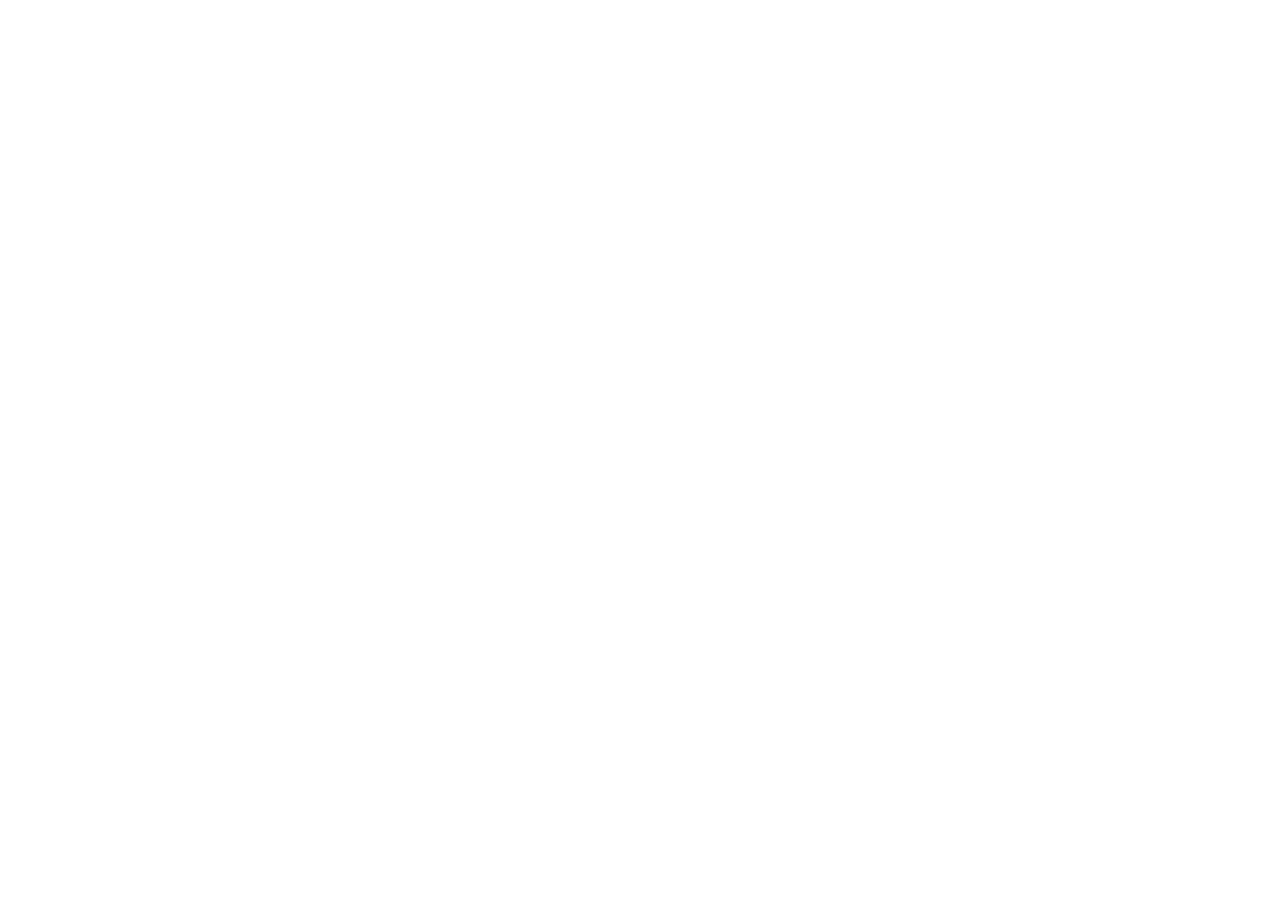
==== blog.html @ 8b149bd7 "Index.html structure; colors and font styles in variables in global.scss" ====
<html lang="en">
<head>
    <meta charset="UTF-8">
    <meta name="viewport" content="width=device-width, initial-scale=1.0">
    <meta http-equiv="X-UA-Compatible" content="ie=edge">
    <title>Document</title>
    <link rel="stylesheet" href="./styles/style.css">
</head>
<body>
    
</body>
</html>
---- styles/style.css ----
article, aside, details, figcaption, figure, footer, header, hgroup, nav, section, summary {
  display: block; }

audio, canvas, video {
  display: inline-block; }

audio:not([controls]) {
  display: none;
  height: 0; }

[hidden] {
  display: none; }

html {
  font-family: sans-serif;
  -webkit-text-size-adjust: 100%;
  -ms-text-size-adjust: 100%; }

a:focus {
  outline: thin dotted; }

a:active, a:hover {
  outline: 0; }

h1 {
  font-size: 2em; }

abbr[title] {
  border-bottom: 1px dotted; }

b, strong {
  font-weight: 700; }

dfn {
  font-style: italic; }

mark {
  background: #ff0;
  color: #000; }

code, kbd, pre, samp {
  font-family: monospace, serif;
  font-size: 1em; }

pre {
  white-space: pre-wrap;
  word-wrap: break-word; }

q {
  quotes: \201C \201D \2018 \2019; }

small {
  font-size: 80%; }

sub, sup {
  font-size: 75%;
  line-height: 0;
  position: relative;
  vertical-align: baseline; }

sup {
  top: -.5em; }

sub {
  bottom: -.25em; }

img {
  border: 0; }

svg:not(:root) {
  overflow: hidden; }

fieldset {
  border: 1px solid silver;
  margin: 0 2px;
  padding: .35em .625em .75em; }

button, input, select, textarea {
  font-family: inherit;
  font-size: 100%;
  margin: 0; }

button, input {
  line-height: normal; }

button, html input[type=button], input[type=reset], input[type=submit] {
  -webkit-appearance: button;
  cursor: pointer; }

button[disabled], input[disabled] {
  cursor: default; }

input[type=checkbox], input[type=radio] {
  -webkit-box-sizing: border-box;
  box-sizing: border-box;
  padding: 0; }

input[type=search] {
  -webkit-appearance: textfield;
  -moz-box-sizing: content-box;
  -webkit-box-sizing: content-box;
  box-sizing: content-box; }

input[type=search]::-webkit-search-cancel-button, input[type=search]::-webkit-search-decoration {
  -webkit-appearance: none; }

textarea {
  overflow: auto;
  vertical-align: top; }

table {
  border-collapse: collapse;
  border-spacing: 0; }

body, figure {
  margin: 0; }

legend, button::-moz-focus-inner, input::-moz-focus-inner {
  border: 0;
  padding: 0; }

.clearfix:after {
  visibility: hidden;
  display: block;
  font-size: 0;
  content: '';
  clear: both;
  height: 0; }

* {
  -moz-box-sizing: border-box;
  -webkit-box-sizing: border-box;
  box-sizing: border-box; }
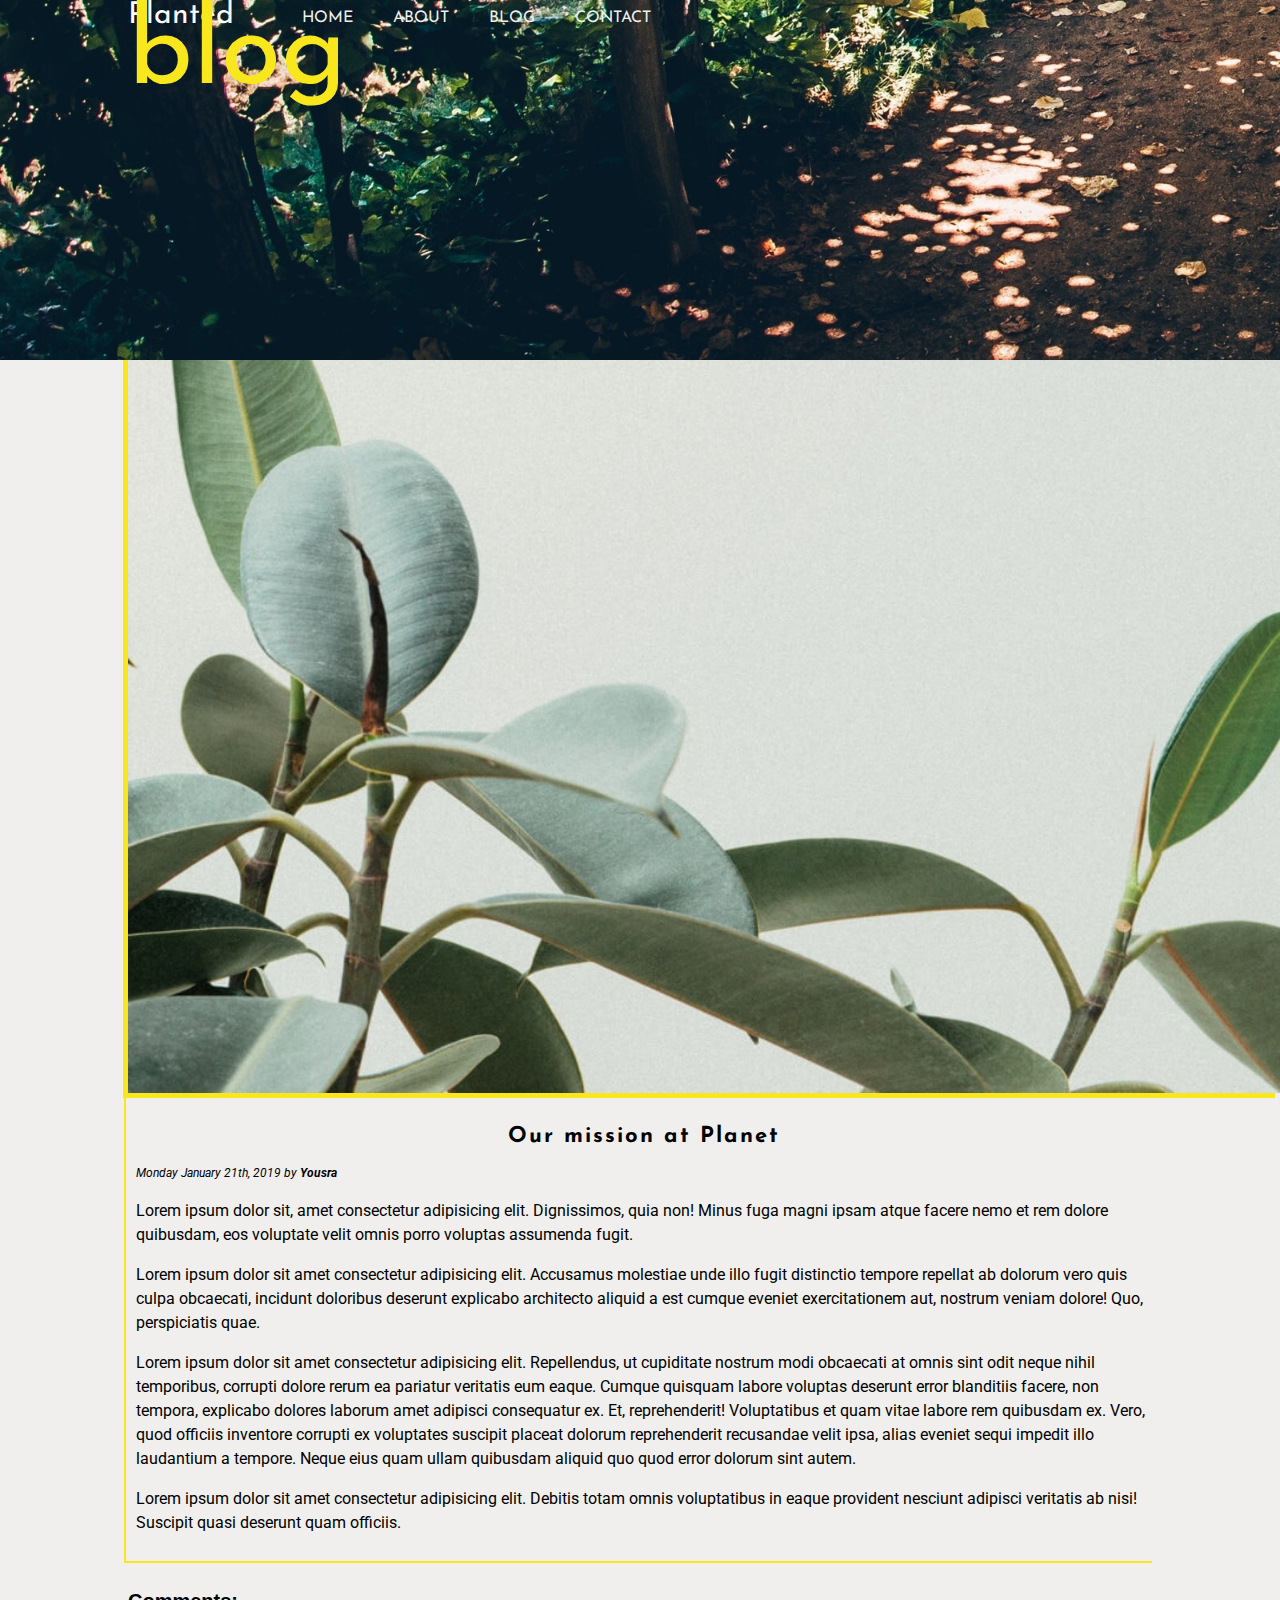
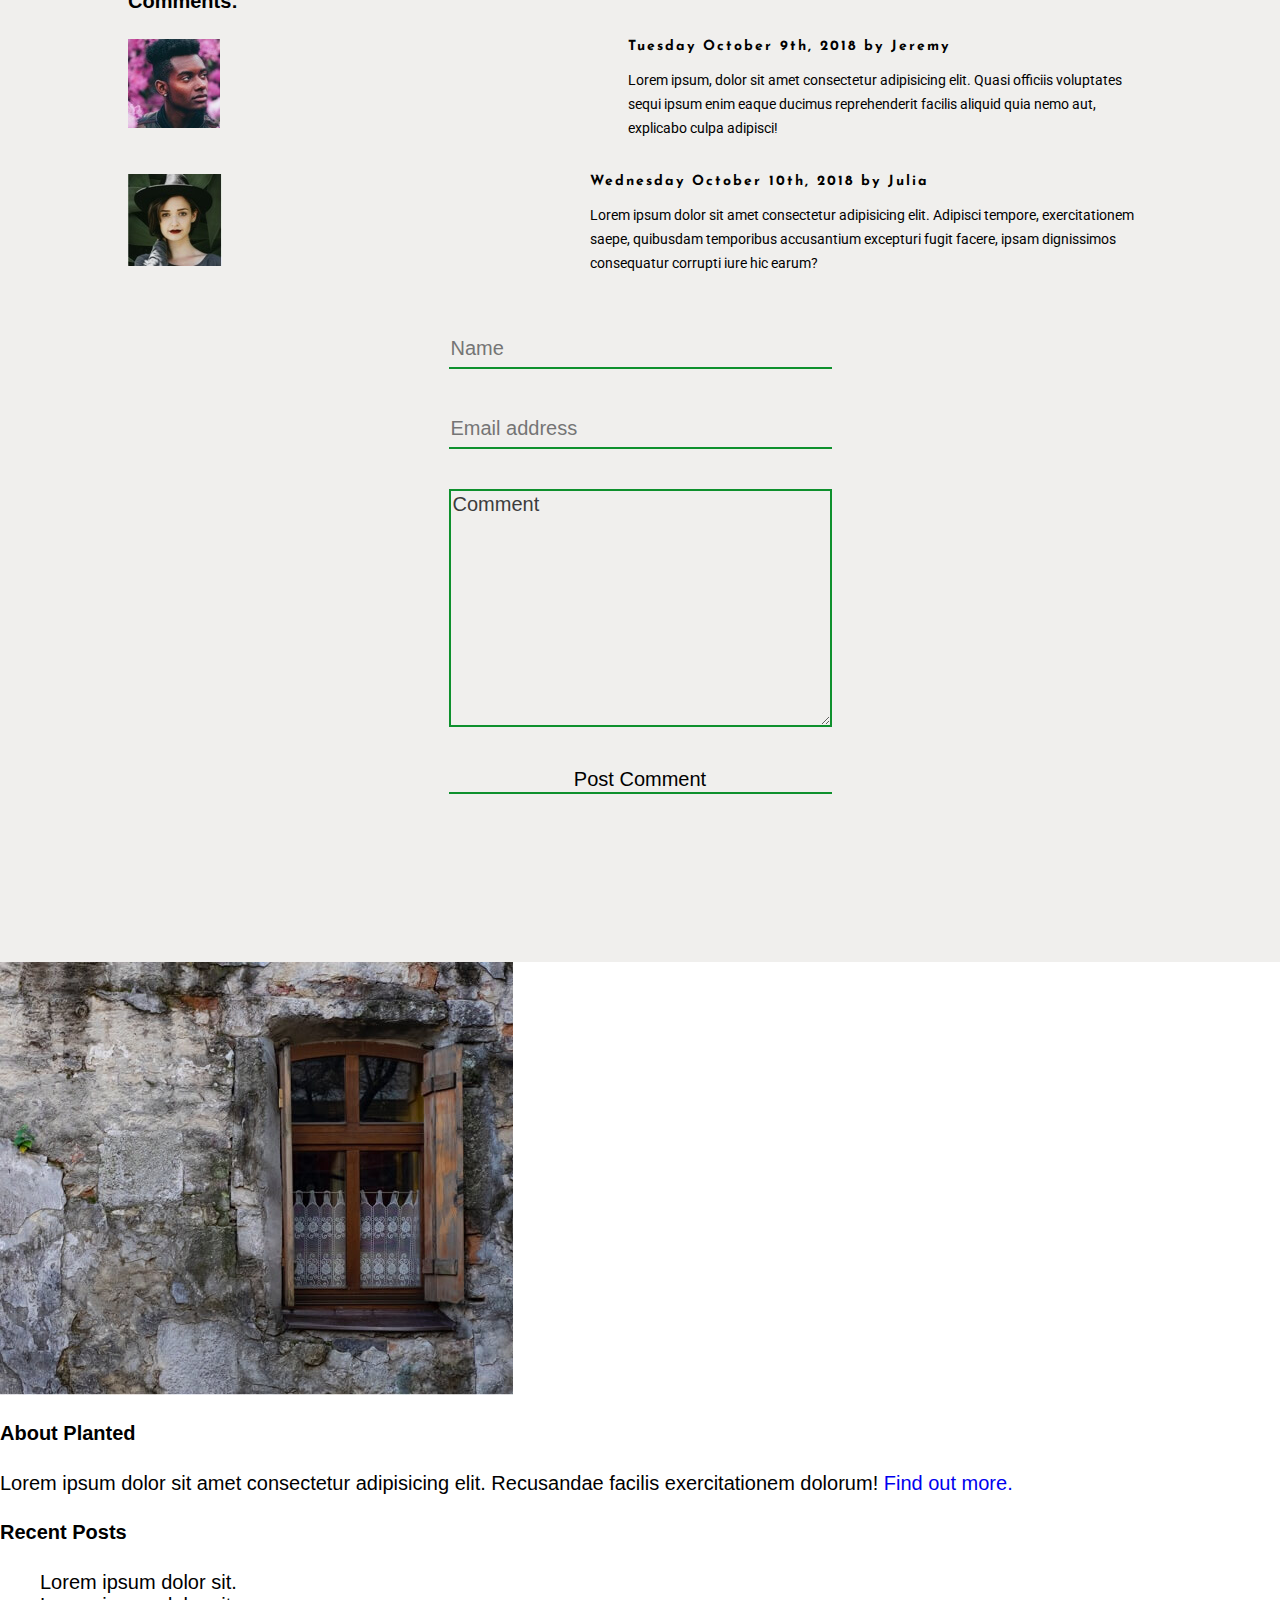
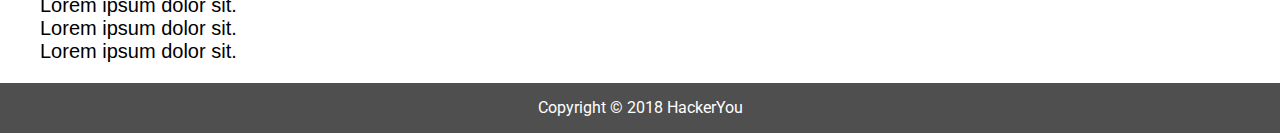
==== commit d06d6113: "Blog and contact html. Blog mobile layout - form and about unfinished" ====
--- a/blog.html
+++ b/blog.html
@@ -1,12 +1,133 @@
 <html lang="en">
 <head>
     <meta charset="UTF-8">
-    <meta name="viewport" content="width=device-width, initial-scale=1.0">
-    <meta http-equiv="X-UA-Compatible" content="ie=edge">
-    <title>Document</title>
-    <link rel="stylesheet" href="./styles/style.css">
+    <meta name="viewport"content="width=device-width, initial-scale=1.0">
+    <meta http-equiv="X-UA-Compatible"content="ie=edge">
+    <title>Planted</title>
+    <link rel="stylesheet" href="https://use.fontawesome.com/releases/v5.7.0/css/all.css" integrity="sha384-lZN37f5QGtY3VHgisS14W3ExzMWZxybE1SJSEsQp9S+oqd12jhcu+A56Ebc1zFSJ"
+    crossorigin="anonymous">
+    <link href="https://fonts.googleapis.com/css?family=Josefin+Sans:300,400,700|Roboto:400,700" rel="stylesheet"> 
+    <link rel="stylesheet" href="styles/style.css">
 </head>
 <body>
+    <header class="headerBlog">
+        <nav class="wrapper">
+            <h1 class="desktopOnly navLogo">Planted</h1>
+            
+            <ul>
+                <li>
+                    <a href="index.html">Home</a>
+                </li>
+                <li>
+                    <a href="index.html#about">About</a>
+                </li>
+                <li>
+                    <a href="blog.html">Blog</a>
+                </li>
+                <li>
+                    <a href="contact.html">Contact</a>
+                </li>
+            </ul>
+            
+            <div class="containerMenu mobileOnly">
+                <i class="fas fa-chevron-circle-down dropDown"></i>
+            </div>
+            
+        </nav>
+        <h1 class="wrapper mainTitle"><span>blog</span></h1>
+
+        <!-- Sugestion: this img only appears on desktop -->
     
+    </header>
+
+    <main class="mainBlog">
+
+       
+            <div class="photoContainer">  
+                <img src="images/blogPost.jpg"alt="Orchid bud.">
+            </div>
+            <!-- BLOG POST INSIDE WRAPPER -->
+        <div class="wrapper">
+            <div class="blogPost">
+               <h3>Our mission at Planet</h3>
+               <p class="dateSign">Monday January 21th, 2019 by <span>Yousra</span></p>
+
+               <p>Lorem ipsum dolor sit, amet consectetur adipisicing elit. Dignissimos, quia non! Minus fuga magni ipsam atque facere nemo et rem dolore quibusdam, eos voluptate velit omnis porro voluptas assumenda fugit.</p>
+               
+               <p>Lorem ipsum dolor sit amet consectetur adipisicing elit. Accusamus molestiae unde illo fugit distinctio tempore repellat ab dolorum vero quis culpa obcaecati, incidunt doloribus deserunt explicabo architecto aliquid a est cumque eveniet exercitationem aut, nostrum veniam dolore! Quo, perspiciatis quae.</p>
+               
+               <p>Lorem ipsum dolor sit amet consectetur adipisicing elit. Repellendus, ut cupiditate nostrum modi obcaecati at omnis sint odit neque nihil temporibus, corrupti dolore rerum ea pariatur veritatis eum eaque. Cumque quisquam labore voluptas deserunt error blanditiis facere, non tempora, explicabo dolores laborum amet adipisci consequatur ex. Et, reprehenderit! Voluptatibus et quam vitae labore rem quibusdam ex. Vero, quod officiis inventore corrupti ex voluptates suscipit placeat dolorum reprehenderit recusandae velit ipsa, alias eveniet sequi impedit illo laudantium a tempore. Neque eius quam ullam quibusdam aliquid quo quod error dolorum sint autem.</p>
+               
+               <p>Lorem ipsum dolor sit amet consectetur adipisicing elit. Debitis totam omnis voluptatibus in eaque provident nesciunt adipisci veritatis ab nisi! Suscipit quasi deserunt quam officiis.</p>
+            </div>
+            
+            <!-- COMMENT SECTION STARTS HERE -->
+            <div class="commentsSection">
+                    <div>
+                        <h4>Comments:</h4>
+                    </div>
+                <div class="publicComment">
+            
+                    <div class="profileContainer">
+                        <img src="/images/blogReader1.jpg" alt="Profile photo of the reader Jeremy, who left a comment on the blog post.">                        
+                    </div>
+                    <div class="singleComment">
+                        <h4>Tuesday October 9th, 2018 by Jeremy</h4>
+            
+                        <p>Lorem ipsum, dolor sit amet consectetur adipisicing elit. Quasi officiis voluptates sequi ipsum enim eaque ducimus reprehenderit facilis aliquid quia nemo aut, explicabo culpa adipisci!</p>
+                    </div>
+                </div>
+                
+                <div class="publicComment">
+                    <div class="profileContainer">
+                        <img src="/images/blogReader2.jpg" alt="Profile photo of the reader Julia, who left a comment on the blog post.">
+                    </div>
+                    <div class="singleComment">
+                        <h4>Wednesday October 10th, 2018 by Julia</h4>
+                
+                        <p>Lorem ipsum dolor sit amet consectetur adipisicing elit. Adipisci tempore, exercitationem saepe, quibusdam temporibus accusantium excepturi fugit facere, ipsam dignissimos consequatur corrupti iure hic earum?</p>
+                    </div>
+                </div>
+            </div>
+
+            <!-- FORM TO POST A NEW COMMENT STARTS HERE -->
+                    
+            <form action="comment" class="commentForm">
+                <input type="text" name="name" id="name" placeholder="Name">
+                <input type="email" name="email" id="email" placeholder="Email address">
+                
+                <textarea name="comment" id="comment" cols="30" rows="10">Comment</textarea>
+    
+                <input type="submit" value="Post Comment">
+                
+            </form>
+        </div>
+
+        
+    </main>
+
+    <aside>
+        <img src="/images/blogAbout.jpg" alt="Vintage window in an old wall.">
+
+        <div>
+            <div>
+                <h4>About Planted</h4>
+                <p>Lorem ipsum dolor sit amet consectetur adipisicing elit. Recusandae facilis exercitationem dolorum! <a href="index.html#about">Find out more.</a></p>
+            </div>
+            <div>
+                <h4>Recent Posts</h4>
+                <ul>
+                    <li>Lorem ipsum dolor sit.</li>
+                    <li>Lorem ipsum dolor sit.</li>
+                    <li>Lorem ipsum dolor sit.</li>
+                    <li>Lorem ipsum dolor sit.</li>
+                </ul>
+            </div>
+        </div>
+    </aside>
+
+    <footer>
+        <p>Copyright &copy; 2018 HackerYou</p>
+    </footer>
 </body>
 </html>--- a/styles/style.css
+++ b/styles/style.css
@@ -1,123 +1,155 @@
 article, aside, details, figcaption, figure, footer, header, hgroup, nav, section, summary {
-  display: block; }
+  display: block;
+}
 
 audio, canvas, video {
-  display: inline-block; }
+  display: inline-block;
+}
 
 audio:not([controls]) {
   display: none;
-  height: 0; }
+  height: 0;
+}
 
 [hidden] {
-  display: none; }
+  display: none;
+}
 
 html {
   font-family: sans-serif;
   -webkit-text-size-adjust: 100%;
-  -ms-text-size-adjust: 100%; }
+  -ms-text-size-adjust: 100%;
+}
 
 a:focus {
-  outline: thin dotted; }
+  outline: thin dotted;
+}
 
 a:active, a:hover {
-  outline: 0; }
+  outline: 0;
+}
 
 h1 {
-  font-size: 2em; }
+  font-size: 2em;
+}
 
 abbr[title] {
-  border-bottom: 1px dotted; }
+  border-bottom: 1px dotted;
+}
 
 b, strong {
-  font-weight: 700; }
+  font-weight: 700;
+}
 
 dfn {
-  font-style: italic; }
+  font-style: italic;
+}
 
 mark {
   background: #ff0;
-  color: #000; }
+  color: #000;
+}
 
 code, kbd, pre, samp {
   font-family: monospace, serif;
-  font-size: 1em; }
+  font-size: 1em;
+}
 
 pre {
   white-space: pre-wrap;
-  word-wrap: break-word; }
+  word-wrap: break-word;
+}
 
 q {
-  quotes: \201C \201D \2018 \2019; }
+  quotes: \201C \201D \2018 \2019;
+}
 
 small {
-  font-size: 80%; }
+  font-size: 80%;
+}
 
 sub, sup {
   font-size: 75%;
   line-height: 0;
   position: relative;
-  vertical-align: baseline; }
+  vertical-align: baseline;
+}
 
 sup {
-  top: -.5em; }
+  top: -.5em;
+}
 
 sub {
-  bottom: -.25em; }
+  bottom: -.25em;
+}
 
 img {
-  border: 0; }
+  border: 0;
+}
 
 svg:not(:root) {
-  overflow: hidden; }
+  overflow: hidden;
+}
 
 fieldset {
   border: 1px solid silver;
   margin: 0 2px;
-  padding: .35em .625em .75em; }
+  padding: .35em .625em .75em;
+}
 
 button, input, select, textarea {
   font-family: inherit;
   font-size: 100%;
-  margin: 0; }
+  margin: 0;
+}
 
 button, input {
-  line-height: normal; }
+  line-height: normal;
+}
 
 button, html input[type=button], input[type=reset], input[type=submit] {
   -webkit-appearance: button;
-  cursor: pointer; }
+  cursor: pointer;
+}
 
 button[disabled], input[disabled] {
-  cursor: default; }
+  cursor: default;
+}
 
 input[type=checkbox], input[type=radio] {
   -webkit-box-sizing: border-box;
-  box-sizing: border-box;
-  padding: 0; }
+          box-sizing: border-box;
+  padding: 0;
+}
 
 input[type=search] {
   -webkit-appearance: textfield;
-  -moz-box-sizing: content-box;
   -webkit-box-sizing: content-box;
-  box-sizing: content-box; }
+  box-sizing: content-box;
+}
 
 input[type=search]::-webkit-search-cancel-button, input[type=search]::-webkit-search-decoration {
-  -webkit-appearance: none; }
+  -webkit-appearance: none;
+}
 
 textarea {
   overflow: auto;
-  vertical-align: top; }
+  vertical-align: top;
+}
 
 table {
   border-collapse: collapse;
-  border-spacing: 0; }
+  border-spacing: 0;
+}
 
 body, figure {
-  margin: 0; }
+  margin: 0;
+}
 
 legend, button::-moz-focus-inner, input::-moz-focus-inner {
   border: 0;
-  padding: 0; }
+  padding: 0;
+}
 
 .clearfix:after {
   visibility: hidden;
@@ -125,9 +157,803 @@
   font-size: 0;
   content: '';
   clear: both;
-  height: 0; }
+  height: 0;
+}
 
 * {
-  -moz-box-sizing: border-box;
   -webkit-box-sizing: border-box;
-  box-sizing: border-box; }
+  box-sizing: border-box;
+}
+
+html {
+  font-size: 125%;
+}
+
+.desktopOnly {
+  display: none;
+}
+
+.wrapper {
+  width: 80%;
+  max-width: 1048px;
+  margin: 0 auto;
+}
+
+a {
+  text-decoration: none;
+}
+
+li {
+  text-decoration: none;
+  list-style-type: none;
+}
+
+header {
+  background-image: url("./../images/homeHeader.jpg");
+  background-position: center center;
+  background-size: cover;
+  display: -webkit-box;
+  display: -ms-flexbox;
+  display: flex;
+  -webkit-box-orient: vertical;
+  -webkit-box-direction: normal;
+      -ms-flex-direction: column;
+          flex-direction: column;
+  -ms-flex-wrap: nowrap;
+      flex-wrap: nowrap;
+  height: 80vh;
+  -webkit-box-flex: 1;
+      -ms-flex: 1 1 auto;
+          flex: 1 1 auto;
+}
+
+header .wrapper {
+  margin: 10% auto;
+}
+
+nav {
+  display: -webkit-box;
+  display: -ms-flexbox;
+  display: flex;
+  -webkit-box-pack: end;
+      -ms-flex-pack: end;
+          justify-content: end;
+  -ms-flex-item-align: start;
+      align-self: flex-start;
+  position: relative;
+  margin: 5%;
+}
+
+nav ul {
+  display: none;
+  -webkit-box-orient: vertical;
+  -webkit-box-direction: normal;
+      -ms-flex-flow: column wrap;
+          flex-flow: column wrap;
+  position: absolute;
+  top: 25;
+  right: 20;
+  z-index: 5;
+}
+
+nav a {
+  font-size: 0.8rem;
+  font-family: 'Josefin Sans', Arial, Helvetica, sans-serif;
+  font-weight: normal;
+  text-transform: uppercase;
+  color: #f0efed;
+  padding: 20px;
+}
+
+nav .dropdown {
+  color: #f8e71c;
+  font-size: 2rem;
+  -webkit-box-pack: end;
+      -ms-flex-pack: end;
+          justify-content: end;
+  -ms-flex-item-align: end;
+      align-self: flex-end;
+  position: absolute;
+  top: 20;
+  right: 20;
+}
+
+nav {
+  padding: 30px 15px;
+}
+
+nav:hover ul,
+nav:focus-within ul {
+  display: -webkit-box;
+  display: -ms-flexbox;
+  display: flex;
+}
+
+nav:hover ul li,
+nav:focus-within ul li {
+  background-color: #4f4f4f;
+  border: 1px solid #f8e71c;
+  line-height: 3rem;
+}
+
+h1 {
+  font-size: 3.2rem;
+  font-family: 'Josefin Sans', Arial, Helvetica, sans-serif;
+  font-weight: normal;
+  color: white;
+  text-align: left;
+  -ms-flex-item-align: center;
+      -ms-grid-row-align: center;
+      align-self: center;
+  position: absolute;
+  top: 25vh;
+  left: 3vh;
+}
+
+h1 span {
+  color: #f8e71c;
+}
+
+@media (min-width: 768px) {
+  header {
+    height: 40vh;
+  }
+  header .wrapper {
+    margin: 5% auto;
+  }
+  header h1 {
+    font-size: 6rem;
+    font-family: 'Josefin Sans', Arial, Helvetica, sans-serif;
+    font-weight: normal;
+    top: 0;
+    margin: 10% 5%;
+  }
+  header div.desktopOnly {
+    display: -webkit-box;
+    display: -ms-flexbox;
+    display: flex;
+    width: 100%;
+    -webkit-box-pack: end;
+        -ms-flex-pack: end;
+            justify-content: flex-end;
+    margin-top: 5%;
+  }
+  header div.desktopOnly img {
+    width: 40%;
+  }
+}
+
+@media (min-width: 992px) {
+  .mobileOnly {
+    display: none;
+  }
+  header {
+    height: 50vh;
+    position: relative;
+  }
+  header .wrapper {
+    margin: 3% auto;
+    -webkit-box-align: center;
+        -ms-flex-align: center;
+            align-items: center;
+  }
+  header nav:hover ul,
+  header nav:focus-within ul {
+    display: -webkit-box;
+    display: -ms-flexbox;
+    display: flex;
+    margin: 0;
+    padding: 0;
+  }
+  header nav:hover ul li,
+  header nav:focus-within ul li {
+    background-color: initial;
+    border: none;
+    line-height: 3rem;
+  }
+  header h1.desktopOnly,
+  header ul {
+    display: -webkit-box;
+    display: -ms-flexbox;
+    display: flex;
+    -webkit-box-orient: horizontal;
+    -webkit-box-direction: normal;
+        -ms-flex-direction: row;
+            flex-direction: row;
+    padding: 0;
+    margin: 0;
+  }
+  header h1.navLogo {
+    width: 15%;
+    font-size: 1.5rem;
+    font-family: 'Josefin Sans', Arial, Helvetica, sans-serif;
+    font-weight: normal;
+  }
+  header nav {
+    padding: 0;
+    position: unset;
+    -webkit-box-pack: start;
+        -ms-flex-pack: start;
+            justify-content: flex-start;
+  }
+  header nav h1,
+  header nav ul {
+    position: unset;
+  }
+  header h1.mainTitle {
+    font-size: 5.5rem;
+    font-family: 'Josefin Sans', Arial, Helvetica, sans-serif;
+    font-weight: normal;
+    left: unset;
+    z-index: 5;
+    margin: 20% 5% 10% 25%;
+  }
+  header div.desktopOnly {
+    position: absolute;
+    margin-top: 0;
+    top: 9em;
+  }
+}
+
+main {
+  padding-bottom: 10%;
+  background-color: #f0efed;
+}
+
+main .wrapper {
+  display: -webkit-box;
+  display: -ms-flexbox;
+  display: flex;
+  -webkit-box-orient: vertical;
+  -webkit-box-direction: normal;
+      -ms-flex-direction: column;
+          flex-direction: column;
+  -ms-flex-wrap: nowrap;
+      flex-wrap: nowrap;
+  -webkit-box-align: center;
+      -ms-flex-align: center;
+          align-items: center;
+  padding-top: 10%;
+}
+
+main h3 {
+  font-size: 1.8rem;
+  letter-spacing: 1.3px;
+  font-family: 'Josefin Sans', Arial, Helvetica, sans-serif;
+  font-weight: bold;
+  margin-bottom: 15px;
+  text-align: center;
+}
+
+main p {
+  font-size: 0.8rem;
+  line-height: 1.6rem;
+  font-family: 'Roboto', Arial, Helvetica, sans-serif;
+  font-weight: normal;
+  text-align: center;
+}
+
+button {
+  background: #0e902d;
+  border: none;
+  margin: 20px;
+}
+
+button a {
+  color: white;
+  font-size: 0.8rem;
+  font-weight: bold;
+}
+
+.btnFindOut {
+  height: 50px;
+  width: 200px;
+}
+
+.btnRead {
+  height: 50px;
+  width: 120px;
+}
+
+section .photoContainer img {
+  width: 100%;
+  -webkit-box-shadow: 5px 5px #f8e71c;
+          box-shadow: 5px 5px #f8e71c;
+}
+
+section .secondPost img {
+  -webkit-box-shadow: -5px 5px #f8e71c;
+          box-shadow: -5px 5px #f8e71c;
+}
+
+section .wrapper {
+  display: -webkit-box;
+  display: -ms-flexbox;
+  display: flex;
+  -webkit-box-orient: vertical;
+  -webkit-box-direction: normal;
+      -ms-flex-direction: column;
+          flex-direction: column;
+  -ms-flex-wrap: nowrap;
+      flex-wrap: nowrap;
+  -webkit-box-align: center;
+      -ms-flex-align: center;
+          align-items: center;
+  margin: 0 auto;
+}
+
+section .wrapper ul {
+  display: -webkit-box;
+  display: -ms-flexbox;
+  display: flex;
+  -webkit-box-orient: vertical;
+  -webkit-box-direction: normal;
+      -ms-flex-direction: column;
+          flex-direction: column;
+  -ms-flex-wrap: nowrap;
+      flex-wrap: nowrap;
+  -webkit-box-align: center;
+      -ms-flex-align: center;
+          align-items: center;
+  -webkit-box-pack: center;
+      -ms-flex-pack: center;
+          justify-content: center;
+  padding: 0;
+}
+
+section h3 {
+  font-size: 1.1rem;
+  letter-spacing: 0.1rem;
+  font-family: 'Josefin Sans', Arial, Helvetica, sans-serif;
+  font-weight: bold;
+  text-align: center;
+  margin-bottom: 0;
+}
+
+section p {
+  font-size: 0.8rem;
+  line-height: 1.6rem;
+  font-family: 'Roboto', Arial, Helvetica, sans-serif;
+  font-weight: normal;
+  text-align: center;
+}
+
+.sectionInfo {
+  background-color: #f0efed;
+}
+
+.sectionInfo li {
+  display: -webkit-box;
+  display: -ms-flexbox;
+  display: flex;
+  -ms-flex-wrap: nowrap;
+      flex-wrap: nowrap;
+  -webkit-box-align: start;
+      -ms-flex-align: start;
+          align-items: flex-start;
+  -webkit-box-pack: left;
+      -ms-flex-pack: left;
+          justify-content: left;
+  margin: 10px auto;
+}
+
+.sectionInfo .fontIcon {
+  display: -webkit-box;
+  display: -ms-flexbox;
+  display: flex;
+  -webkit-box-pack: center;
+      -ms-flex-pack: center;
+          justify-content: center;
+  margin: 0 10px;
+  background-color: #f8e71c;
+  border-radius: 50%;
+  width: 1em;
+  height: 0;
+  padding: 1em;
+  -webkit-box-align: center;
+      -ms-flex-align: center;
+          align-items: center;
+}
+
+.sectionInfo h3 {
+  margin: 14px 0;
+  text-align: left;
+}
+
+.sectionInfo p {
+  font-size: 0.8rem;
+  line-height: 1.6rem;
+  font-family: 'Roboto', Arial, Helvetica, sans-serif;
+  font-weight: normal;
+  text-align: left;
+}
+
+.bannerSection {
+  width: 100%;
+}
+
+.sectionFounder {
+  margin: 30px auto;
+  padding: 3% 0;
+}
+
+.sectionFounder h3 {
+  font-size: 1.3rem;
+  letter-spacing: 0.1rem;
+  font-family: 'Josefin Sans', Arial, Helvetica, sans-serif;
+  font-weight: bold;
+}
+
+.sectionFounder .contentFounder {
+  display: -webkit-box;
+  display: -ms-flexbox;
+  display: flex;
+  -webkit-box-orient: vertical;
+  -webkit-box-direction: normal;
+      -ms-flex-direction: column;
+          flex-direction: column;
+  -webkit-box-pack: center;
+      -ms-flex-pack: center;
+          justify-content: center;
+  -webkit-box-align: center;
+      -ms-flex-align: center;
+          align-items: center;
+  margin: 10px auto;
+}
+
+.sectionFounder .contentFounder p {
+  text-align: center;
+}
+
+.gallerySection {
+  display: -webkit-box;
+  display: -ms-flexbox;
+  display: flex;
+  margin: 10% auto;
+}
+
+.gallery {
+  margin: 0 2%;
+}
+
+.galleryPhoto1,
+.galleryPhoto2,
+.galleryPhoto3 {
+  width: 100%;
+}
+
+@media (min-width: 768px) {
+  section .wrapper {
+    -webkit-box-align: start;
+        -ms-flex-align: start;
+            align-items: flex-start;
+  }
+  section .firstPost,
+  section .secondPost {
+    display: -webkit-box;
+    display: -ms-flexbox;
+    display: flex;
+    position: absolute;
+  }
+  section .firstPost {
+    top: -40;
+  }
+  section .firstText {
+    margin: 5%;
+    margin-top: 10%;
+  }
+  section .secondPost {
+    -webkit-box-orient: horizontal;
+    -webkit-box-direction: reverse;
+        -ms-flex-direction: row-reverse;
+            flex-direction: row-reverse;
+    -webkit-box-align: end;
+        -ms-flex-align: end;
+            align-items: flex-end;
+    bottom: -35;
+  }
+  section .secondPost .wrapper {
+    -webkit-box-align: end;
+        -ms-flex-align: end;
+            align-items: flex-end;
+  }
+  section .secondPost p {
+    text-align: right;
+  }
+  section .secondText {
+    margin: 5%;
+    margin-bottom: 10%;
+  }
+  section h3 {
+    margin: 0;
+    text-align: left;
+  }
+  section p {
+    text-align: left;
+  }
+  section .btnRead {
+    margin: 0;
+  }
+  section.sectionEvents {
+    position: relative;
+    height: 65vh;
+  }
+  .sectionInfo {
+    padding-top: 5%;
+  }
+  section .sectionFounder {
+    -webkit-box-orient: horizontal;
+    -webkit-box-direction: normal;
+        -ms-flex-direction: row;
+            flex-direction: row;
+    -ms-flex-wrap: wrap;
+        flex-wrap: wrap;
+    margin: 1% auto;
+    -webkit-box-align: start;
+        -ms-flex-align: start;
+            align-items: flex-start;
+  }
+  section .sectionFounder .photoContainer {
+    width: 40%;
+    margin: 4% auto;
+  }
+  section .sectionFounder .contentFounder {
+    width: 60%;
+    padding-left: 25px;
+    -webkit-box-align: start;
+        -ms-flex-align: start;
+            align-items: flex-start;
+  }
+  section .sectionFounder .contentFounder p {
+    text-align: left;
+  }
+  section .btnFindOut {
+    margin: 0;
+  }
+  section .desktopOnly {
+    display: block;
+  }
+  section .galleryPhoto1,
+  section .galleryPhoto2,
+  section .galleryPhoto3 {
+    margin: 20px auto;
+  }
+}
+
+@media (min-width: 992px) {
+  section .firstPost {
+    -webkit-box-orient: vertical;
+    -webkit-box-direction: normal;
+        -ms-flex-direction: column;
+            flex-direction: column;
+    position: unset;
+    margin-top: -25px;
+    margin-bottom: 25px;
+  }
+  section .firstPost .wrapper {
+    -webkit-box-align: end;
+        -ms-flex-align: end;
+            align-items: flex-end;
+  }
+  section .firstPost p {
+    text-align: right;
+  }
+  section .secondPost {
+    -webkit-box-orient: vertical;
+    -webkit-box-direction: reverse;
+        -ms-flex-direction: column-reverse;
+            flex-direction: column-reverse;
+    position: unset;
+    margin-bottom: -25px;
+    margin-top: 25px;
+  }
+  section .secondPost img {
+    -webkit-box-shadow: -10px 10px #f8e71c;
+            box-shadow: -10px 10px #f8e71c;
+  }
+  section .secondPost .wrapper {
+    -webkit-box-align: start;
+        -ms-flex-align: start;
+            align-items: flex-start;
+  }
+  section .secondPost p {
+    text-align: left;
+  }
+  section .photoContainer {
+    width: 85%;
+    -webkit-box-shadow: 10px 10px #f8e71c;
+            box-shadow: 10px 10px #f8e71c;
+  }
+  section .sectionFounder .contentFounder {
+    padding-left: 50px;
+  }
+  section.sectionEvents {
+    display: -webkit-box;
+    display: -ms-flexbox;
+    display: flex;
+    -webkit-box-orient: horizontal;
+    -webkit-box-direction: normal;
+        -ms-flex-direction: row;
+            flex-direction: row;
+    -ms-flex-wrap: nowrap;
+        flex-wrap: nowrap;
+    -webkit-box-pack: justify;
+        -ms-flex-pack: justify;
+            justify-content: space-between;
+    height: unset;
+    position: unset;
+  }
+  section .wrapper ul {
+    -webkit-box-orient: horizontal;
+    -webkit-box-direction: normal;
+        -ms-flex-direction: row;
+            flex-direction: row;
+    -ms-flex-wrap: wrap;
+        flex-wrap: wrap;
+  }
+  .sectionInfo li {
+    width: 50%;
+  }
+}
+
+footer {
+  background-color: #4f4f4f;
+  color: white;
+  margin: 0;
+  font-size: 0.8rem;
+  line-height: 2.5rem;
+  font-family: 'Roboto', Arial, Helvetica, sans-serif;
+  font-weight: normal;
+  text-align: center;
+}
+
+footer p {
+  margin: 0;
+}
+
+header.headerBlog {
+  background-image: url(../../../images/blogHeader.jpg);
+  height: 40vh;
+}
+
+header.headerBlog .wrapper {
+  margin: 0 auto;
+}
+
+main.mainBlog {
+  display: -webkit-box;
+  display: -ms-flexbox;
+  display: flex;
+  -webkit-box-orient: vertical;
+  -webkit-box-direction: normal;
+      -ms-flex-direction: column;
+          flex-direction: column;
+}
+
+main.mainBlog .wrapper {
+  padding: 0;
+}
+
+main.mainBlog .photoContainer {
+  display: -webkit-box;
+  display: -ms-flexbox;
+  display: flex;
+  -webkit-box-orient: vertical;
+  -webkit-box-direction: normal;
+      -ms-flex-direction: column;
+          flex-direction: column;
+  -ms-flex-item-align: end;
+      align-self: flex-end;
+  width: 90%;
+  margin-top: -1.5em;
+}
+
+main.mainBlog .photoContainer img {
+  width: 100%;
+  -webkit-box-shadow: -5px 5px #f8e71c;
+          box-shadow: -5px 5px #f8e71c;
+}
+
+main.mainBlog .blogPost {
+  padding: 10px 0 10px 10px;
+  margin-left: -4px;
+  border-bottom: 2px solid #f8e71c;
+  border-left: 2px solid #f8e71c;
+}
+
+main.mainBlog h3 {
+  font-size: 1.1rem;
+  letter-spacing: 0.1rem;
+  font-family: 'Josefin Sans', Arial, Helvetica, sans-serif;
+  font-weight: bold;
+}
+
+main.mainBlog .dateSign {
+  font-size: 0.6rem;
+  line-height: 1rem;
+  font-family: 'Roboto', Arial, Helvetica, sans-serif;
+  font-weight: normal;
+  font-style: italic;
+}
+
+main.mainBlog .dateSign span {
+  font-weight: bold;
+}
+
+main.mainBlog p {
+  font-size: 0.8rem;
+  line-height: 1.2rem;
+  font-family: 'Roboto', Arial, Helvetica, sans-serif;
+  font-weight: normal;
+  text-align: left;
+}
+
+main.mainBlog .publicComment {
+  display: -webkit-box;
+  display: -ms-flexbox;
+  display: flex;
+  -webkit-box-orient: horizontal;
+  -webkit-box-direction: normal;
+      -ms-flex-direction: row;
+          flex-direction: row;
+  -webkit-box-pack: start;
+      -ms-flex-pack: start;
+          justify-content: flex-start;
+  margin-bottom: 1em;
+}
+
+main.mainBlog .publicComment .profileContainer {
+  width: 100%;
+}
+
+main.mainBlog .publicComment .profileContainer img {
+  max-width: 100%;
+}
+
+main.mainBlog .publicComment .singleComment {
+  margin-left: 1em;
+}
+
+main.mainBlog .publicComment h4 {
+  font-size: 0.7rem;
+  letter-spacing: 0.1rem;
+  font-family: 'Josefin Sans', Arial, Helvetica, sans-serif;
+  font-weight: bold;
+  margin: 0;
+}
+
+main.mainBlog .publicComment p {
+  font-size: 0.7rem;
+  line-height: 1.2rem;
+  font-family: 'Roboto', Arial, Helvetica, sans-serif;
+  font-weight: normal;
+}
+
+main.mainBlog .commentForm {
+  display: -webkit-box;
+  display: -ms-flexbox;
+  display: flex;
+  -webkit-box-orient: vertical;
+  -webkit-box-direction: normal;
+      -ms-flex-direction: column;
+          flex-direction: column;
+}
+
+main.mainBlog .commentForm input,
+main.mainBlog .commentForm textarea {
+  border: none;
+  border-bottom: 2px solid #0e902d;
+  background-color: #f0efed;
+  margin: 1em;
+}
+
+main.mainBlog .commentForm input[type="text"],
+main.mainBlog .commentForm input[type="email"] {
+  height: 2em;
+}
+
+main.mainBlog .commentForm textarea {
+  border: 2px solid #0e902d;
+  color: #3c3c3c;
+}
+/*# sourceMappingURL=style.css.map */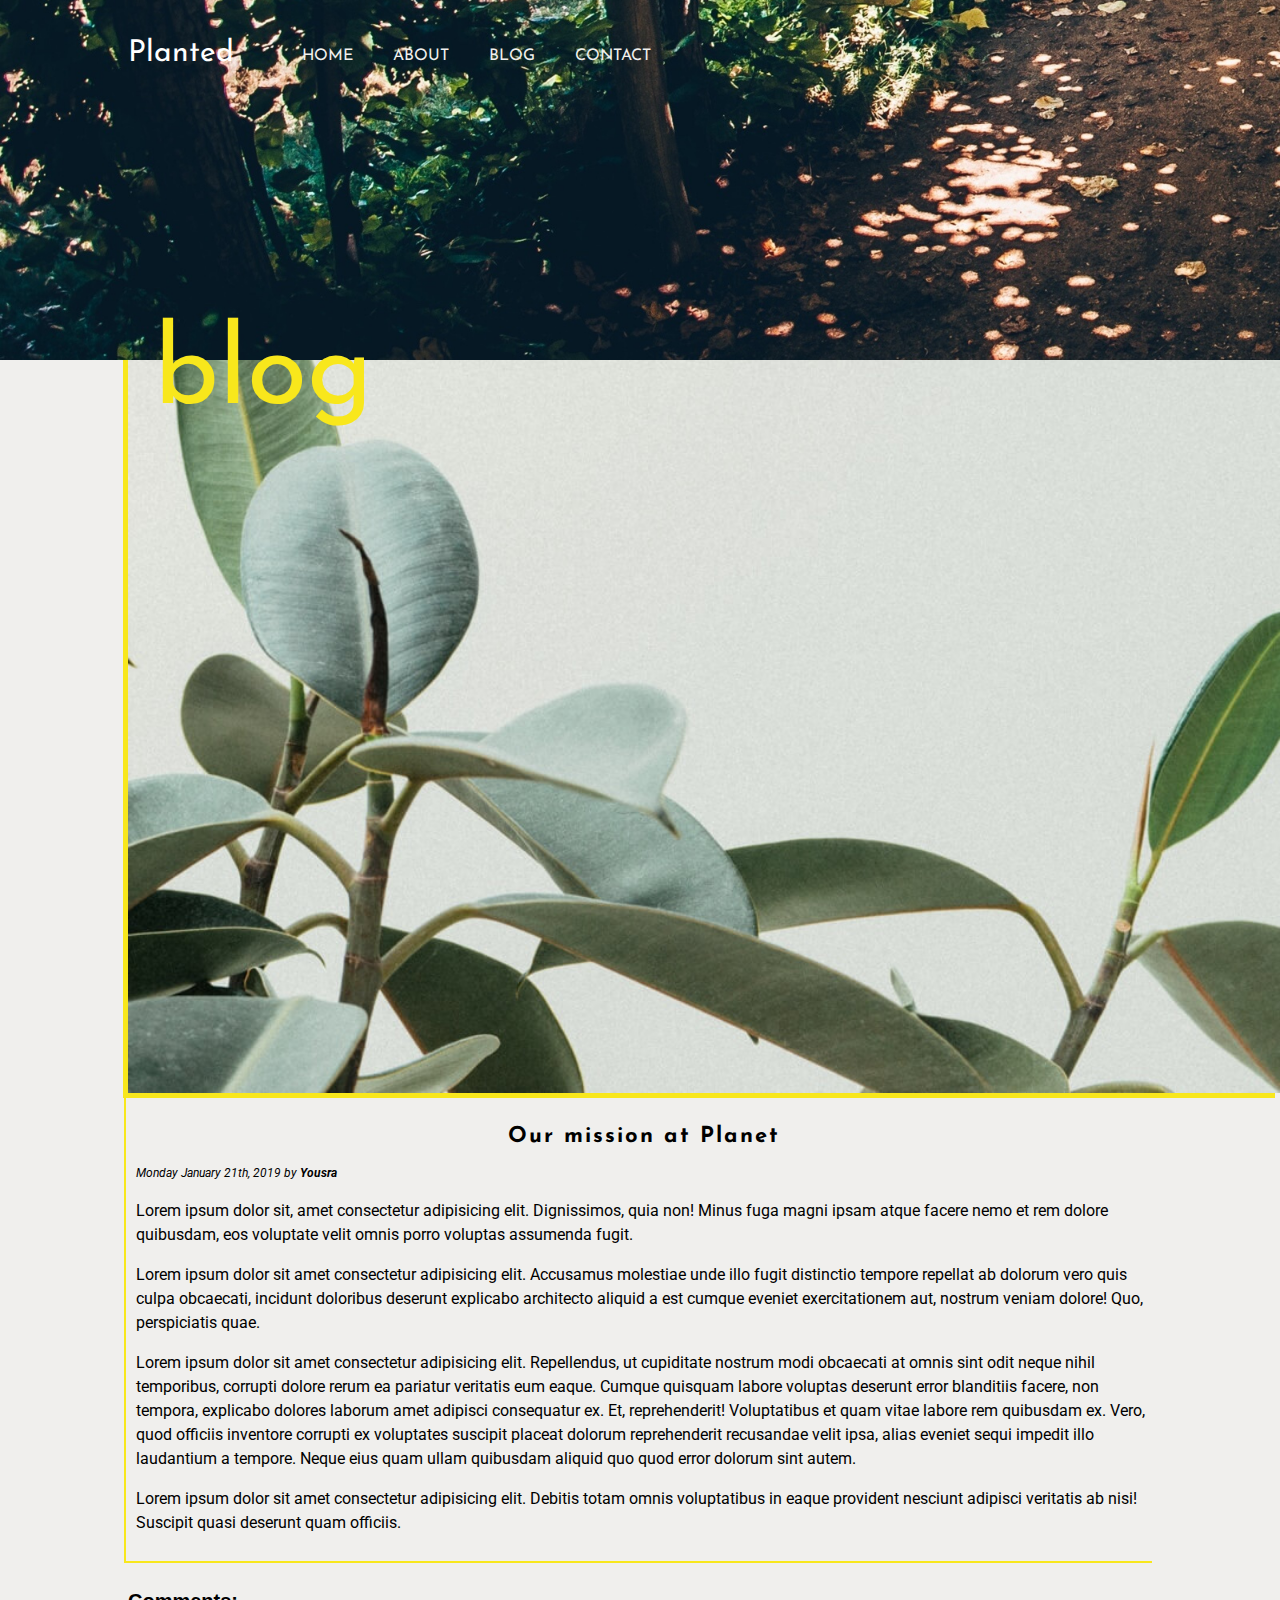
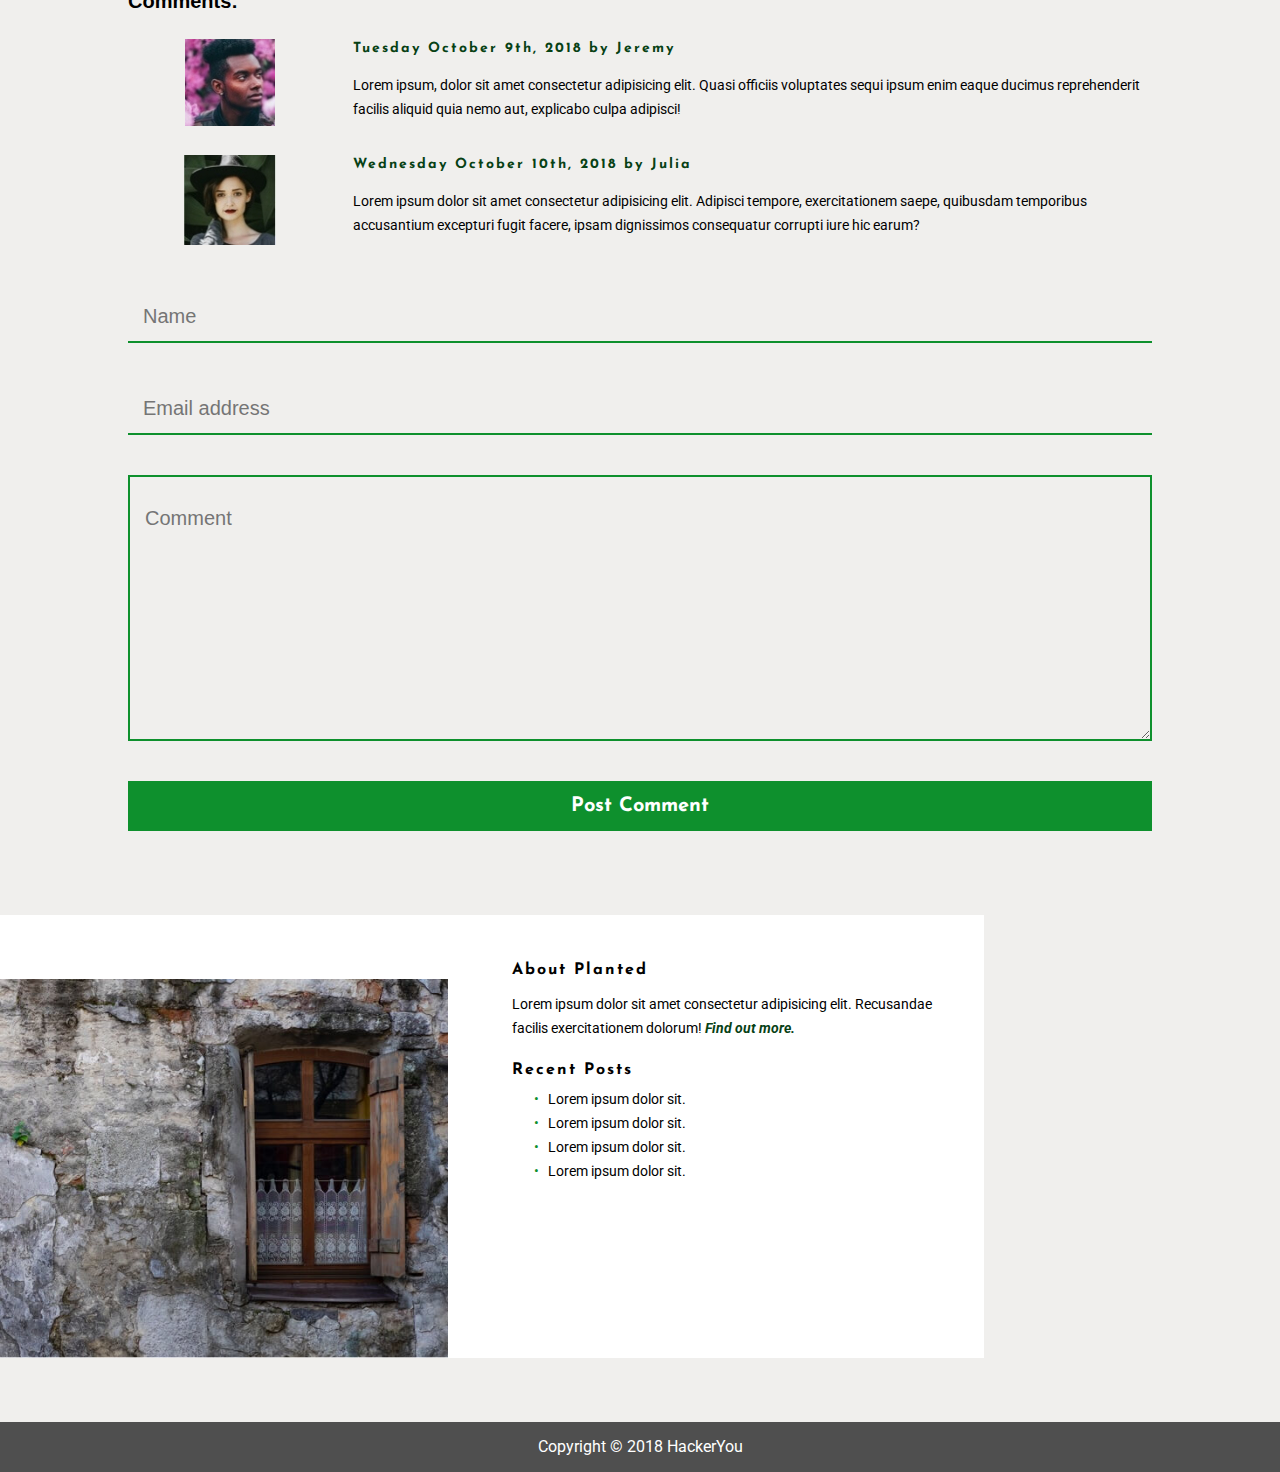
==== commit 58f1c004: "Blog @media ipad and mobile done." ====
--- a/blog.html
+++ b/blog.html
@@ -96,7 +96,7 @@
                 <input type="text" name="name" id="name" placeholder="Name">
                 <input type="email" name="email" id="email" placeholder="Email address">
                 
-                <textarea name="comment" id="comment" cols="30" rows="10">Comment</textarea>
+                <textarea name="comment" id="comment" cols="30" rows="10" placeholder="Comment"></textarea>
     
                 <input type="submit" value="Post Comment">
                 
@@ -106,10 +106,14 @@
         
     </main>
 
+    <!-- ASIDE WITH ABOUT INFO AND LAST POSTS -->
     <aside>
-        <img src="/images/blogAbout.jpg" alt="Vintage window in an old wall.">
+        <div class="photoContainer">
+            <img src="/images/blogAbout.jpg" alt="Vintage window in an old wall.">
+        </div>
+        
 
-        <div>
+        <div class="wrapper">
             <div>
                 <h4>About Planted</h4>
                 <p>Lorem ipsum dolor sit amet consectetur adipisicing elit. Recusandae facilis exercitationem dolorum! <a href="index.html#about">Find out more.</a></p>
--- a/styles/style.css
+++ b/styles/style.css
@@ -435,6 +435,10 @@
 
 button {
   background: #0e902d;
+  font-size: 1rem;
+  letter-spacing: 0rem;
+  font-family: 'Josefin Sans', Arial, Helvetica, sans-serif;
+  font-weight: bold;
   border: none;
   margin: 20px;
 }
@@ -820,6 +824,16 @@
   margin: 0 auto;
 }
 
+@media (min-width: 768px) {
+  header.headerblog .wrapper {
+    margin: 3% auto;
+  }
+  header.headerblog .mainTitle {
+    margin-top: 25%;
+    margin-left: 4%;
+  }
+}
+
 main.mainBlog {
   display: -webkit-box;
   display: -ms-flexbox;
@@ -903,7 +917,10 @@
 }
 
 main.mainBlog .publicComment .profileContainer {
-  width: 100%;
+  -webkit-box-flex: 0;
+      -ms-flex: 0 0 40%;
+          flex: 0 0 40%;
+  text-align: center;
 }
 
 main.mainBlog .publicComment .profileContainer img {
@@ -912,6 +929,9 @@
 
 main.mainBlog .publicComment .singleComment {
   margin-left: 1em;
+  -webkit-box-flex: 3;
+      -ms-flex: 3 auto 100%;
+          flex: 3 auto 100%;
 }
 
 main.mainBlog .publicComment h4 {
@@ -919,6 +939,8 @@
   letter-spacing: 0.1rem;
   font-family: 'Josefin Sans', Arial, Helvetica, sans-serif;
   font-weight: bold;
+  line-height: 1rem;
+  color: #074115;
   margin: 0;
 }
 
@@ -937,6 +959,9 @@
   -webkit-box-direction: normal;
       -ms-flex-direction: column;
           flex-direction: column;
+  width: 100%;
+  margin: 0;
+  padding: 0;
 }
 
 main.mainBlog .commentForm input,
@@ -944,7 +969,7 @@
   border: none;
   border-bottom: 2px solid #0e902d;
   background-color: #f0efed;
-  margin: 1em;
+  margin: 1em 0em;
 }
 
 main.mainBlog .commentForm input[type="text"],
@@ -954,6 +979,137 @@
 
 main.mainBlog .commentForm textarea {
   border: 2px solid #0e902d;
-  color: #3c3c3c;
+  padding-top: 30px;
+  padding-left: 15px;
+}
+
+main.mainBlog .commentForm input[type="text"],
+main.mainBlog .commentForm input[type="email"] {
+  padding: 25px 0 25px 15px;
+}
+
+main.mainBlog .commentForm input[type="submit"] {
+  border: 2px solid #0e902d;
+  background-color: #0e902d;
+  font-size: 1rem;
+  letter-spacing: 0rem;
+  font-family: 'Josefin Sans', Arial, Helvetica, sans-serif;
+  font-weight: bold;
+  color: white;
+  height: 50px;
+  width: 100%;
+}
+
+main.mainBlog .commentForm input[type="text"]:hover,
+main.mainBlog .commentForm input[type="text"]:focus-within,
+main.mainBlog .commentForm input[type="email"]:hover,
+main.mainBlog .commentForm input[type="email"]:focus-within,
+main.mainBlog .commentForm textarea:hover,
+main.mainBlog .commentForm textarea:focus-within {
+  background-color: #f8e71c;
+  opacity: 0.6;
+}
+
+main.mainBlog .commentForm input[type="submit"]:hover,
+main.mainBlog .commentForm input[type="submit"]:focus-within {
+  opacity: 0.5;
+}
+
+@media (min-width: 768px) {
+  main.mainBlog .publicComment .profileContainer {
+    -webkit-box-flex: 0;
+        -ms-flex: 0 0 20%;
+            flex: 0 0 20%;
+  }
+}
+
+aside {
+  display: -webkit-box;
+  display: -ms-flexbox;
+  display: flex;
+  -webkit-box-orient: vertical;
+  -webkit-box-direction: normal;
+      -ms-flex-direction: column;
+          flex-direction: column;
+  background-color: #f0efed;
+  -ms-flex-wrap: nowrap;
+      flex-wrap: nowrap;
+  -webkit-box-pack: start;
+      -ms-flex-pack: start;
+          justify-content: flex-start;
+  padding-bottom: 5%;
+}
+
+aside .wrapper {
+  width: 70%;
+  background-color: #fff;
+  margin-top: -65%;
+  padding: 65% 2% 2% 2%;
+}
+
+aside .photoContainer {
+  width: 80%;
+  z-index: 5;
+}
+
+aside .photoContainer img {
+  width: 100%;
+  max-width: 100%;
+}
+
+aside h4 {
+  font-size: 0.8rem;
+  letter-spacing: 0.1rem;
+  font-family: 'Josefin Sans', Arial, Helvetica, sans-serif;
+  font-weight: bold;
+}
+
+aside p,
+aside li {
+  font-size: 0.7rem;
+  line-height: 1.2rem;
+  font-family: 'Roboto', Arial, Helvetica, sans-serif;
+  font-weight: normal;
+}
+
+aside p a,
+aside li a {
+  text-decoration: none;
+  font-style: italic;
+  font-weight: bold;
+  color: #074115;
+}
+
+aside li::before {
+  content: "\2022";
+  color: #0e902d;
+  display: inline-block;
+  width: 1em;
+  margin-left: -1em;
+}
+
+@media (min-width: 768px) {
+  aside {
+    -webkit-box-orient: horizontal;
+    -webkit-box-direction: normal;
+        -ms-flex-direction: row;
+            flex-direction: row;
+  }
+  aside .wrapper {
+    width: 100%;
+    margin-top: -5%;
+    margin-left: -40%;
+    padding: 2% 2% 2% 45%;
+  }
+  aside .photoContainer {
+    width: 35%;
+  }
+  aside h4 {
+    margin-bottom: 2%;
+  }
+  aside ul {
+    padding-left: 8%;
+    margin: 1% 0;
+  }
 }
 /*# sourceMappingURL=style.css.map */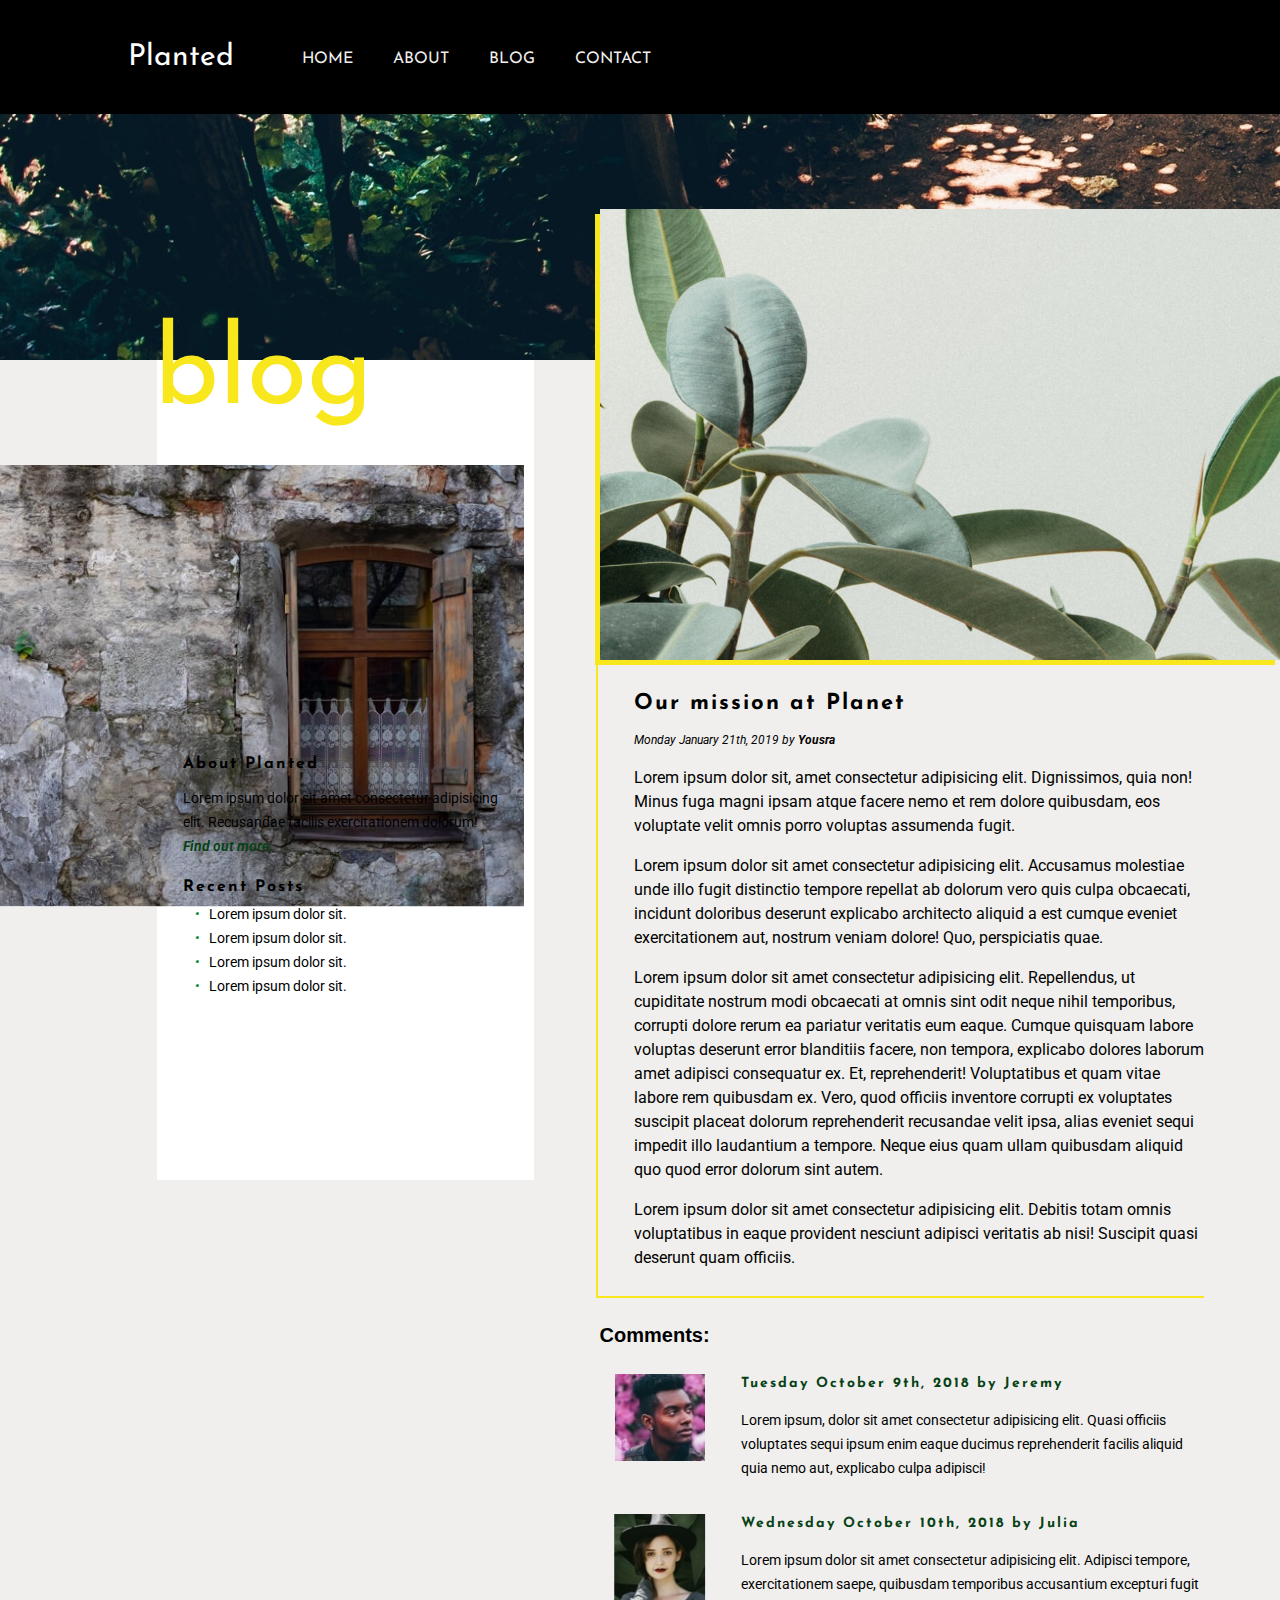
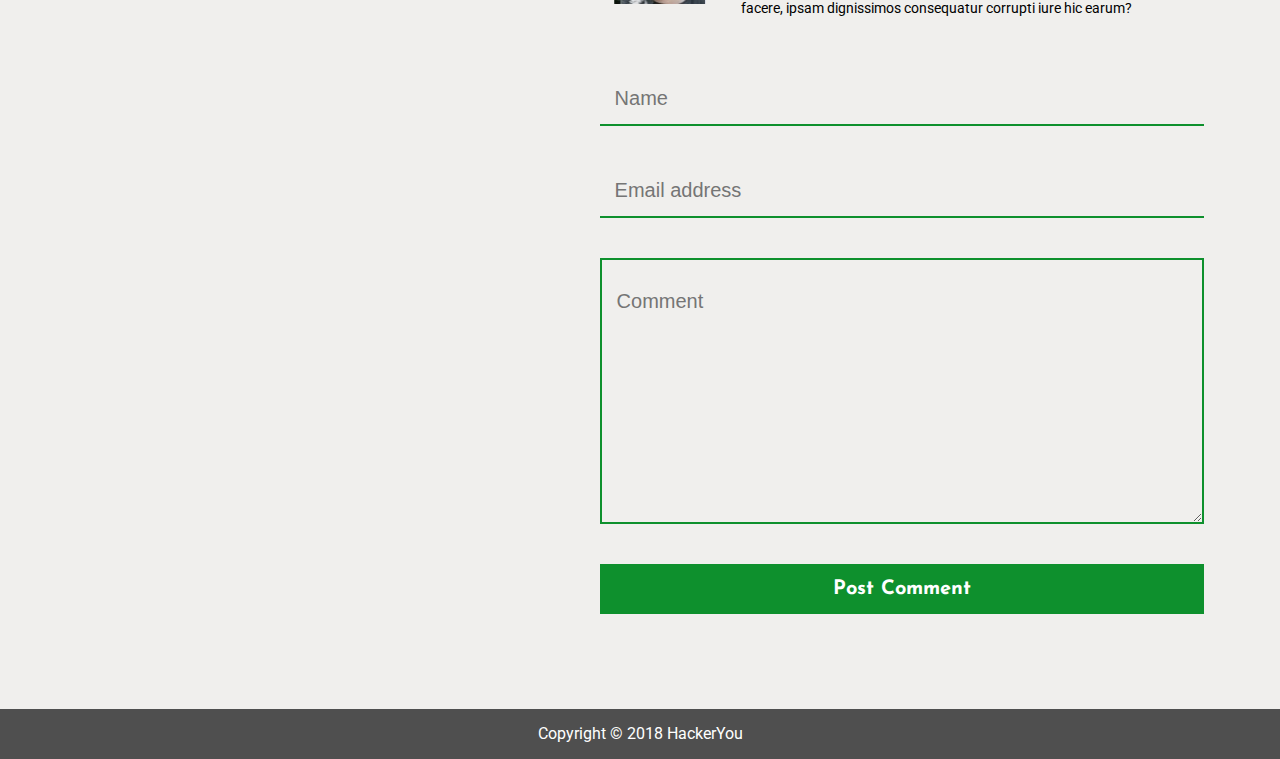
==== commit 2588dfd7: "Blog @media 992px; nav/wrapper splitted in index and blog" ====
--- a/blog.html
+++ b/blog.html
@@ -9,28 +9,30 @@
     <link href="https://fonts.googleapis.com/css?family=Josefin+Sans:300,400,700|Roboto:400,700" rel="stylesheet"> 
     <link rel="stylesheet" href="styles/style.css">
 </head>
-<body>
-    <header class="headerBlog">
-        <nav class="wrapper">
-            <h1 class="desktopOnly navLogo">Planted</h1>
+<body class="gridContainer">
+    <header class="headerBlog gridHeader">
+        <nav>
+            <div class="wrapper">
+                <h1 class="desktopOnly navLogo">Planted</h1>
             
-            <ul>
-                <li>
-                    <a href="index.html">Home</a>
-                </li>
-                <li>
-                    <a href="index.html#about">About</a>
-                </li>
-                <li>
-                    <a href="blog.html">Blog</a>
-                </li>
-                <li>
-                    <a href="contact.html">Contact</a>
-                </li>
-            </ul>
-            
-            <div class="containerMenu mobileOnly">
-                <i class="fas fa-chevron-circle-down dropDown"></i>
+                    <ul>
+                        <li>
+                            <a href="index.html">Home</a>
+                    </li>
+                    <li>
+                        <a href="index.html#about">About</a>
+                    </li>
+                    <li>
+                        <a href="blog.html">Blog</a>
+                    </li>
+                    <li>
+                        <a href="contact.html">Contact</a>
+                    </li>
+                </ul>
+
+                <div class="containerMenu mobileOnly">
+                    <i class="fas fa-chevron-circle-down dropDown"></i>
+                </div>
             </div>
             
         </nav>
@@ -40,7 +42,7 @@
     
     </header>
 
-    <main class="mainBlog">
+    <main class="mainBlog gridMain">
 
        
             <div class="photoContainer">  
@@ -107,7 +109,7 @@
     </main>
 
     <!-- ASIDE WITH ABOUT INFO AND LAST POSTS -->
-    <aside>
+    <aside class="gridAside">
         <div class="photoContainer">
             <img src="/images/blogAbout.jpg" alt="Vintage window in an old wall.">
         </div>
@@ -130,7 +132,7 @@
         </div>
     </aside>
 
-    <footer>
+    <footer class="gridFooter">
         <p>Copyright &copy; 2018 HackerYou</p>
     </footer>
 </body>
--- a/styles/style.css
+++ b/styles/style.css
@@ -207,8 +207,13 @@
           flex: 1 1 auto;
 }
 
-header .wrapper {
+header div.wrapper {
+  display: -webkit-box;
+  display: -ms-flexbox;
+  display: flex;
   margin: 10% auto;
+  width: 80%;
+  max-width: 1048px;
 }
 
 nav {
@@ -221,7 +226,7 @@
   -ms-flex-item-align: start;
       align-self: flex-start;
   position: relative;
-  margin: 5%;
+  width: 100%;
 }
 
 nav ul {
@@ -298,7 +303,7 @@
   header {
     height: 40vh;
   }
-  header .wrapper {
+  header div.wrapper {
     margin: 5% auto;
   }
   header h1 {
@@ -331,7 +336,7 @@
     height: 50vh;
     position: relative;
   }
-  header .wrapper {
+  header div.wrapper {
     margin: 3% auto;
     -webkit-box-align: center;
         -ms-flex-align: center;
@@ -825,12 +830,18 @@
 }
 
 @media (min-width: 768px) {
-  header.headerblog .wrapper {
-    margin: 3% auto;
+  header.headerblog div.wrapper {
+    margin: 2% auto;
   }
   header.headerblog .mainTitle {
     margin-top: 25%;
     margin-left: 4%;
+  }
+}
+
+@media (min-width: 992px) {
+  header.headerBlog nav {
+    background-color: black;
   }
 }
 
@@ -1020,6 +1031,19 @@
     -webkit-box-flex: 0;
         -ms-flex: 0 0 20%;
             flex: 0 0 20%;
+  }
+}
+
+@media (min-width: 992px) {
+  main.mainBlog .photoContainer {
+    margin-top: -20%;
+    z-index: 5;
+  }
+  main.mainBlog .blogPost {
+    padding-left: 6%;
+  }
+  main.mainBlog h3 {
+    text-align: left;
   }
 }
 
@@ -1112,4 +1136,55 @@
     margin: 1% 0;
   }
 }
+
+@media (min-width: 992px) {
+  aside {
+    display: inline-block;
+  }
+  aside .wrapper {
+    max-height: 60vh;
+    width: 72%;
+    margin-top: -85%;
+    margin-left: 30%;
+    padding: 85% 5%;
+  }
+  aside .photoContainer {
+    max-height: 30vh;
+    width: 100%;
+  }
+  aside .photoContainer {
+    margin-top: 20%;
+  }
+}
+
+@media (min-width: 992px) {
+  .gridContainer {
+    display: -ms-grid;
+    display: grid;
+    grid-gap: 0;
+  }
+  .gridHeader {
+    -ms-grid-column: 1;
+        grid-column-start: 1;
+    grid-column-end: 12;
+  }
+  .gridMain {
+    -ms-grid-column: 7;
+        grid-column-start: 7;
+    grid-column-end: 12;
+  }
+  .gridAside {
+    -ms-grid-column: 1;
+        grid-column-start: 1;
+    grid-column-end: 7;
+    -ms-grid-row: 2;
+        grid-row-start: 2;
+    grid-row-end: 3;
+  }
+  .gridFooter {
+    -ms-grid-column: 1;
+        grid-column-start: 1;
+    grid-column-end: 12;
+  }
+}
 /*# sourceMappingURL=style.css.map */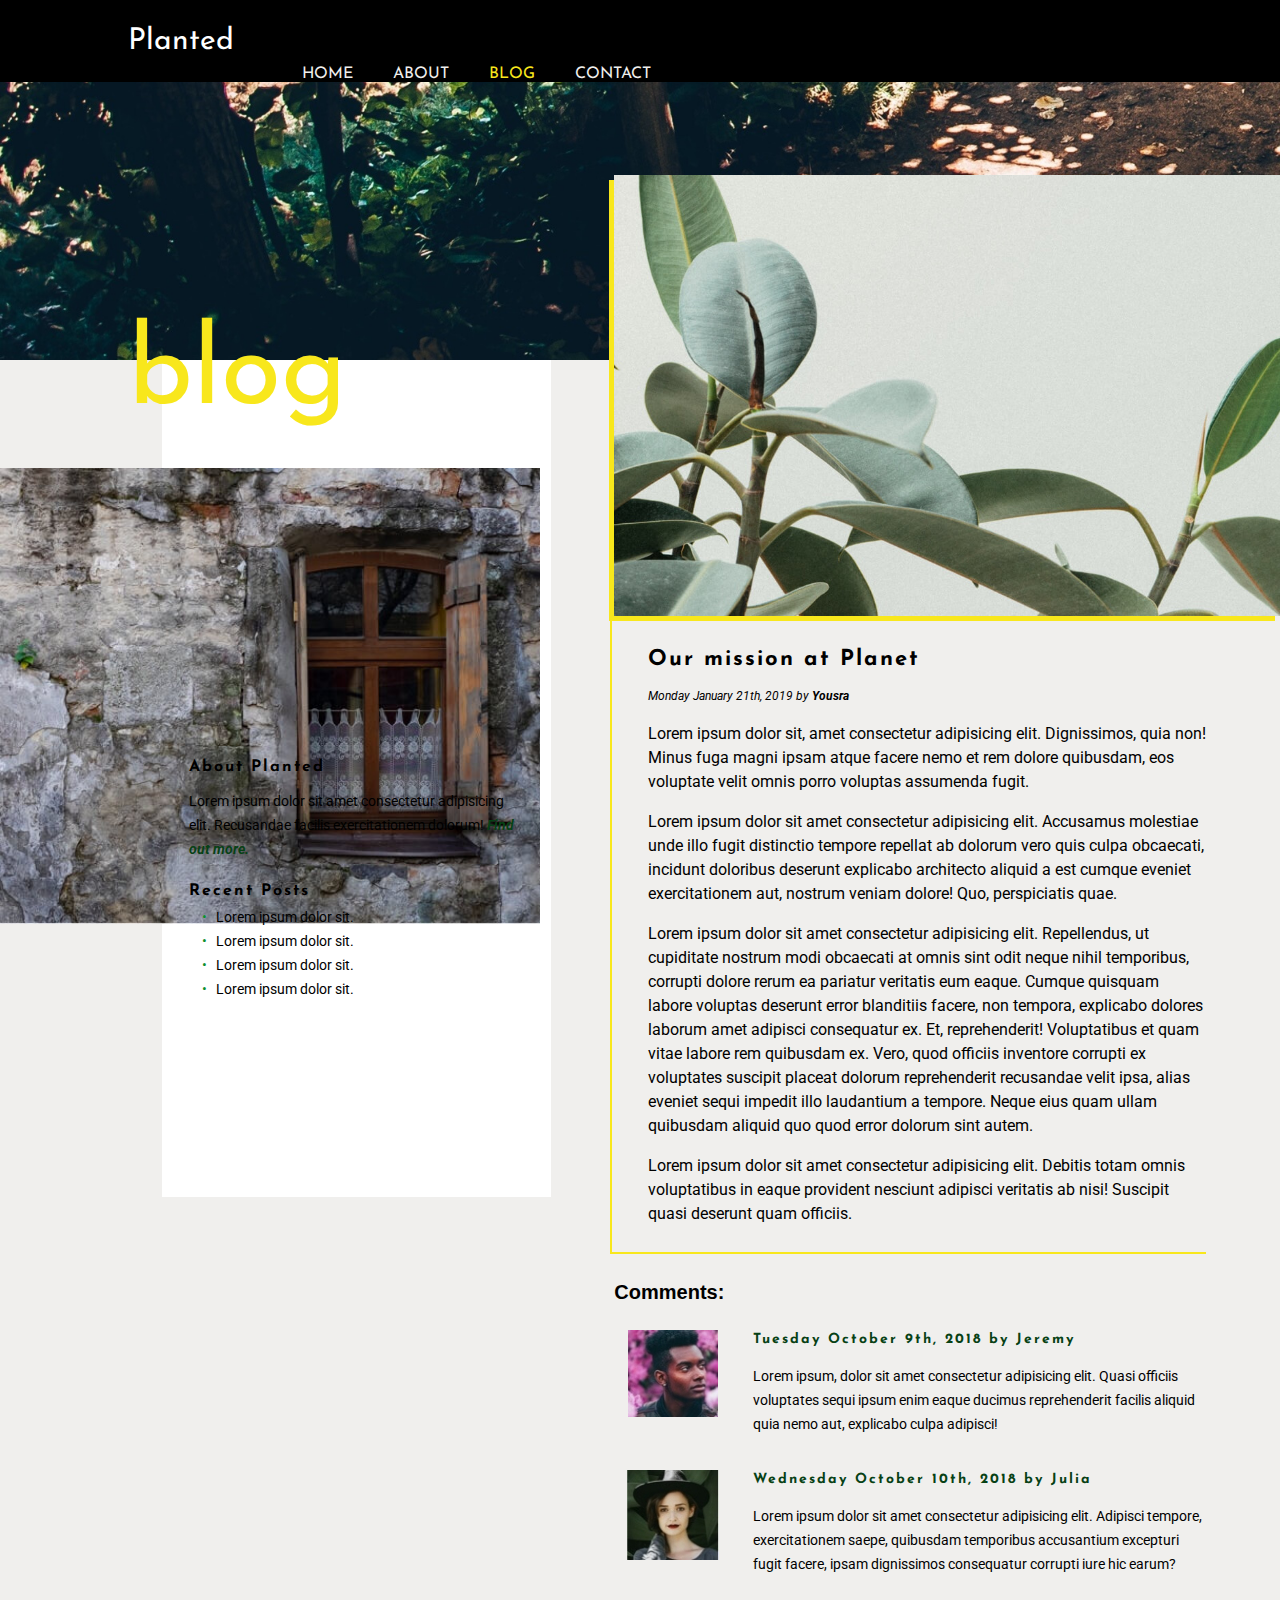
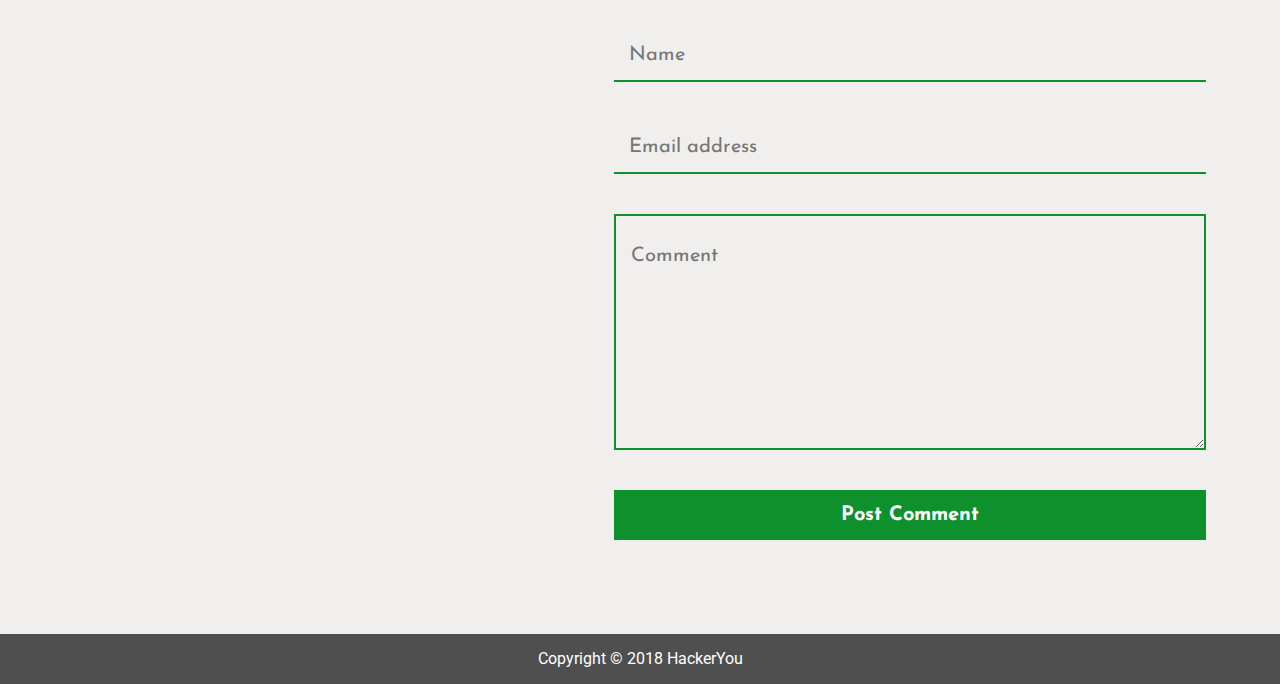
==== commit b0610c11: "Done until small screens - 992px; nav ul keeps drops down when hover; missing layout adjustments for" ====
--- a/blog.html
+++ b/blog.html
@@ -10,7 +10,7 @@
     <link rel="stylesheet" href="styles/style.css">
 </head>
 <body class="gridContainer">
-    <header class="headerBlog gridHeader">
+    <header class="headerSecondary headerBlog gridHeader">
         <nav>
             <div class="wrapper">
                 <h1 class="desktopOnly navLogo">Planted</h1>
@@ -42,7 +42,7 @@
     
     </header>
 
-    <main class="mainBlog gridMain">
+    <main class="mainSecondary gridMain">
 
        
             <div class="photoContainer">  
@@ -71,7 +71,7 @@
                 <div class="publicComment">
             
                     <div class="profileContainer">
-                        <img src="/images/blogReader1.jpg" alt="Profile photo of the reader Jeremy, who left a comment on the blog post.">                        
+                        <img src="images/blogReader1.jpg" alt="Profile photo of the reader Jeremy, who left a comment on the blog post.">                        
                     </div>
                     <div class="singleComment">
                         <h4>Tuesday October 9th, 2018 by Jeremy</h4>
@@ -82,7 +82,7 @@
                 
                 <div class="publicComment">
                     <div class="profileContainer">
-                        <img src="/images/blogReader2.jpg" alt="Profile photo of the reader Julia, who left a comment on the blog post.">
+                        <img src="images/blogReader2.jpg" alt="Profile photo of the reader Julia, who left a comment on the blog post.">
                     </div>
                     <div class="singleComment">
                         <h4>Wednesday October 10th, 2018 by Julia</h4>
@@ -94,7 +94,7 @@
 
             <!-- FORM TO POST A NEW COMMENT STARTS HERE -->
                     
-            <form action="comment" class="commentForm">
+            <form action="comment" class="basicForm">
                 <input type="text" name="name" id="name" placeholder="Name">
                 <input type="email" name="email" id="email" placeholder="Email address">
                 
@@ -111,7 +111,7 @@
     <!-- ASIDE WITH ABOUT INFO AND LAST POSTS -->
     <aside class="gridAside">
         <div class="photoContainer">
-            <img src="/images/blogAbout.jpg" alt="Vintage window in an old wall.">
+            <img src="images/blogAbout.jpg" alt="Vintage window in an old wall.">
         </div>
         
 
--- a/styles/style.css
+++ b/styles/style.css
@@ -175,7 +175,7 @@
 
 .wrapper {
   width: 80%;
-  max-width: 1048px;
+  max-width: 1024px;
   margin: 0 auto;
 }
 
@@ -227,6 +227,7 @@
       align-self: flex-start;
   position: relative;
   width: 100%;
+  padding: 30px 15px;
 }
 
 nav ul {
@@ -261,10 +262,6 @@
   position: absolute;
   top: 20;
   right: 20;
-}
-
-nav {
-  padding: 30px 15px;
 }
 
 nav:hover ul,
@@ -347,14 +344,13 @@
     display: -webkit-box;
     display: -ms-flexbox;
     display: flex;
-    margin: 0;
-    padding: 0;
+    height: 0;
   }
   header nav:hover ul li,
   header nav:focus-within ul li {
     background-color: initial;
     border: none;
-    line-height: 3rem;
+    height: 0;
   }
   header h1.desktopOnly,
   header ul {
@@ -397,6 +393,9 @@
     position: absolute;
     margin-top: 0;
     top: 9em;
+  }
+  header.headerHome nav div ul li a[href*="index"] {
+    color: #f8e71c;
   }
 }
 
@@ -820,32 +819,36 @@
   margin: 0;
 }
 
-header.headerBlog {
-  background-image: url(../../../images/blogHeader.jpg);
+header.headerSecondary {
+  background-image: url("../../../images/blogHeader.jpg");
   height: 40vh;
 }
 
-header.headerBlog .wrapper {
-  margin: 0 auto;
-}
-
 @media (min-width: 768px) {
-  header.headerblog div.wrapper {
+  header.headerSecondary div.wrapper {
     margin: 2% auto;
   }
-  header.headerblog .mainTitle {
-    margin-top: 25%;
-    margin-left: 4%;
+  header.headerSecondary .mainTitle {
+    top: 22vh;
+    left: 6vh;
   }
 }
 
 @media (min-width: 992px) {
-  header.headerBlog nav {
+  header.headerSecondary nav {
     background-color: black;
   }
-}
-
-main.mainBlog {
+  header.headerBlog nav div ul li a[href*="blog"] {
+    color: #f8e71c;
+  }
+  header.headerBlog .mainTitle {
+    top: 0;
+    left: 0;
+    margin: 25% 10%;
+  }
+}
+
+main.mainSecondary {
   display: -webkit-box;
   display: -ms-flexbox;
   display: flex;
@@ -855,11 +858,11 @@
           flex-direction: column;
 }
 
-main.mainBlog .wrapper {
+main.mainSecondary .wrapper {
   padding: 0;
 }
 
-main.mainBlog .photoContainer {
+main.mainSecondary .photoContainer {
   display: -webkit-box;
   display: -ms-flexbox;
   display: flex;
@@ -873,27 +876,28 @@
   margin-top: -1.5em;
 }
 
-main.mainBlog .photoContainer img {
+main.mainSecondary .photoContainer img {
   width: 100%;
   -webkit-box-shadow: -5px 5px #f8e71c;
           box-shadow: -5px 5px #f8e71c;
 }
 
-main.mainBlog .blogPost {
+main.mainSecondary .blogPost {
   padding: 10px 0 10px 10px;
   margin-left: -4px;
   border-bottom: 2px solid #f8e71c;
   border-left: 2px solid #f8e71c;
 }
 
-main.mainBlog h3 {
+main.mainSecondary h3 {
   font-size: 1.1rem;
   letter-spacing: 0.1rem;
   font-family: 'Josefin Sans', Arial, Helvetica, sans-serif;
   font-weight: bold;
-}
-
-main.mainBlog .dateSign {
+  text-align: left;
+}
+
+main.mainSecondary .dateSign {
   font-size: 0.6rem;
   line-height: 1rem;
   font-family: 'Roboto', Arial, Helvetica, sans-serif;
@@ -901,11 +905,11 @@
   font-style: italic;
 }
 
-main.mainBlog .dateSign span {
+main.mainSecondary .dateSign span {
   font-weight: bold;
 }
 
-main.mainBlog p {
+main.mainSecondary p {
   font-size: 0.8rem;
   line-height: 1.2rem;
   font-family: 'Roboto', Arial, Helvetica, sans-serif;
@@ -913,7 +917,7 @@
   text-align: left;
 }
 
-main.mainBlog .publicComment {
+main.mainSecondary .publicComment {
   display: -webkit-box;
   display: -ms-flexbox;
   display: flex;
@@ -927,25 +931,25 @@
   margin-bottom: 1em;
 }
 
-main.mainBlog .publicComment .profileContainer {
+main.mainSecondary .publicComment .profileContainer {
   -webkit-box-flex: 0;
       -ms-flex: 0 0 40%;
           flex: 0 0 40%;
   text-align: center;
 }
 
-main.mainBlog .publicComment .profileContainer img {
+main.mainSecondary .publicComment .profileContainer img {
   max-width: 100%;
 }
 
-main.mainBlog .publicComment .singleComment {
+main.mainSecondary .publicComment .singleComment {
   margin-left: 1em;
   -webkit-box-flex: 3;
       -ms-flex: 3 auto 100%;
           flex: 3 auto 100%;
 }
 
-main.mainBlog .publicComment h4 {
+main.mainSecondary .publicComment h4 {
   font-size: 0.7rem;
   letter-spacing: 0.1rem;
   font-family: 'Josefin Sans', Arial, Helvetica, sans-serif;
@@ -955,14 +959,14 @@
   margin: 0;
 }
 
-main.mainBlog .publicComment p {
+main.mainSecondary .publicComment p {
   font-size: 0.7rem;
   line-height: 1.2rem;
   font-family: 'Roboto', Arial, Helvetica, sans-serif;
   font-weight: normal;
 }
 
-main.mainBlog .commentForm {
+main.mainSecondary .basicForm {
   display: -webkit-box;
   display: -ms-flexbox;
   display: flex;
@@ -973,33 +977,37 @@
   width: 100%;
   margin: 0;
   padding: 0;
-}
-
-main.mainBlog .commentForm input,
-main.mainBlog .commentForm textarea {
+  font-size: 1rem;
+  line-height: 1rem;
+  font-family: 'Josefin Sans', Arial, Helvetica, sans-serif;
+  font-weight: lighter;
+}
+
+main.mainSecondary .basicForm input,
+main.mainSecondary .basicForm textarea {
   border: none;
   border-bottom: 2px solid #0e902d;
   background-color: #f0efed;
   margin: 1em 0em;
 }
 
-main.mainBlog .commentForm input[type="text"],
-main.mainBlog .commentForm input[type="email"] {
+main.mainSecondary .basicForm input[type="text"],
+main.mainSecondary .basicForm input[type="email"] {
   height: 2em;
 }
 
-main.mainBlog .commentForm textarea {
+main.mainSecondary .basicForm textarea {
   border: 2px solid #0e902d;
   padding-top: 30px;
   padding-left: 15px;
 }
 
-main.mainBlog .commentForm input[type="text"],
-main.mainBlog .commentForm input[type="email"] {
+main.mainSecondary .basicForm input[type="text"],
+main.mainSecondary .basicForm input[type="email"] {
   padding: 25px 0 25px 15px;
 }
 
-main.mainBlog .commentForm input[type="submit"] {
+main.mainSecondary .basicForm input[type="submit"] {
   border: 2px solid #0e902d;
   background-color: #0e902d;
   font-size: 1rem;
@@ -1011,23 +1019,23 @@
   width: 100%;
 }
 
-main.mainBlog .commentForm input[type="text"]:hover,
-main.mainBlog .commentForm input[type="text"]:focus-within,
-main.mainBlog .commentForm input[type="email"]:hover,
-main.mainBlog .commentForm input[type="email"]:focus-within,
-main.mainBlog .commentForm textarea:hover,
-main.mainBlog .commentForm textarea:focus-within {
+main.mainSecondary .basicForm input[type="text"]:hover,
+main.mainSecondary .basicForm input[type="text"]:focus-within,
+main.mainSecondary .basicForm input[type="email"]:hover,
+main.mainSecondary .basicForm input[type="email"]:focus-within,
+main.mainSecondary .basicForm textarea:hover,
+main.mainSecondary .basicForm textarea:focus-within {
   background-color: #f8e71c;
   opacity: 0.6;
 }
 
-main.mainBlog .commentForm input[type="submit"]:hover,
-main.mainBlog .commentForm input[type="submit"]:focus-within {
+main.mainSecondary .basicForm input[type="submit"]:hover,
+main.mainSecondary .basicForm input[type="submit"]:focus-within {
   opacity: 0.5;
 }
 
 @media (min-width: 768px) {
-  main.mainBlog .publicComment .profileContainer {
+  main.mainSecondary .publicComment .profileContainer {
     -webkit-box-flex: 0;
         -ms-flex: 0 0 20%;
             flex: 0 0 20%;
@@ -1035,14 +1043,14 @@
 }
 
 @media (min-width: 992px) {
-  main.mainBlog .photoContainer {
-    margin-top: -20%;
+  main.mainSecondary .photoContainer {
+    margin-top: 0;
     z-index: 5;
   }
-  main.mainBlog .blogPost {
+  main.mainSecondary .blogPost {
     padding-left: 6%;
   }
-  main.mainBlog h3 {
+  main.mainSecondary h3 {
     text-align: left;
   }
 }
@@ -1187,4 +1195,153 @@
     grid-column-end: 12;
   }
 }
+
+header.headerContact {
+  background-image: url("../../../images/contactHeader.jpg");
+}
+
+header.headerContact .mainTitle {
+  left: 5vh;
+  top: 15vh;
+  width: 50%;
+}
+
+@media (min-width: 768px) {
+  header.headerContact nav div ul li a[href*="contact"] {
+    color: #f8e71c;
+  }
+  header.headerContact .mainTitle {
+    top: 12vh;
+    font-size: 5rem;
+    font-family: 'Josefin Sans', Arial, Helvetica, sans-serif;
+    font-weight: normal;
+  }
+}
+
+@media (min-width: 992px) {
+  header.headerContact .mainTitle {
+    top: 0;
+    left: 0;
+    margin: 15% 10%;
+  }
+}
+
+main.mainSecondary .contactForm input,
+main.mainSecondary .contactForm textarea {
+  background-color: #fff;
+}
+
+main.mainContact .basicForm {
+  -webkit-box-shadow: -5px 5px #f8e71c;
+          box-shadow: -5px 5px #f8e71c;
+  background-color: #fff;
+  padding-left: 4%;
+  padding-right: 4%;
+}
+
+@media (min-width: 768px) {
+  main.mainSecondary {
+    margin-top: -5%;
+  }
+  main.mainContact .basicForm {
+    z-index: 5;
+  }
+}
+
+@media (min-width: 992px) {
+  main.mainSecondary {
+    margin-top: -25%;
+  }
+}
+
+aside.asideContact .email p {
+  font-size: 0.8rem;
+  letter-spacing: 0.1rem;
+  font-family: 'Josefin Sans', Arial, Helvetica, sans-serif;
+  font-weight: bold;
+}
+
+aside.asideContact .address p {
+  font-size: 0.7rem;
+  line-height: 0.8rem;
+  font-family: 'Roboto', Arial, Helvetica, sans-serif;
+  font-weight: normal;
+}
+
+aside.asideContact .wrapper {
+  display: -webkit-box;
+  display: -ms-flexbox;
+  display: flex;
+  -webkit-box-orient: vertical;
+  -webkit-box-direction: normal;
+      -ms-flex-direction: column;
+          flex-direction: column;
+  padding: 0;
+  margin: 0 auto;
+  width: 80%;
+  -webkit-box-align: center;
+      -ms-flex-align: center;
+          align-items: center;
+  background-color: #f0efed;
+  -webkit-box-pack: left;
+      -ms-flex-pack: left;
+          justify-content: left;
+}
+
+aside.asideContact ul {
+  display: -webkit-box;
+  display: -ms-flexbox;
+  display: flex;
+  -webkit-box-orient: horizontal;
+  -webkit-box-direction: normal;
+      -ms-flex-direction: row;
+          flex-direction: row;
+  -webkit-box-pack: justify;
+      -ms-flex-pack: justify;
+          justify-content: space-between;
+  width: 80%;
+  margin: 0 10%;
+  padding: 0;
+}
+
+aside.asideContact ul li {
+  padding: 5%;
+  font-size: 1rem;
+  display: -webkit-box;
+  display: -ms-flexbox;
+  display: flex;
+  -webkit-box-pack: center;
+      -ms-flex-pack: center;
+          justify-content: center;
+}
+
+aside.asideContact ul li a {
+  color: #0e902d;
+}
+
+aside.asideContact ul li::before {
+  content: "";
+}
+
+aside.asideContact ul li:hover,
+aside.asideContact ul li:focus-within {
+  font-size: 1.5rem;
+  padding: 0;
+}
+
+@media (min-width: 768px) {
+  aside.asideContact li {
+    font-size: 1.5rem;
+  }
+  aside.asideContact li:hover,
+  aside.asideContact li:focus-within {
+    font-size: 2rem;
+  }
+}
+
+@media (min-width: 992px) {
+  aside.asideContact .wrapper {
+    margin-top: 20%;
+  }
+}
 /*# sourceMappingURL=style.css.map */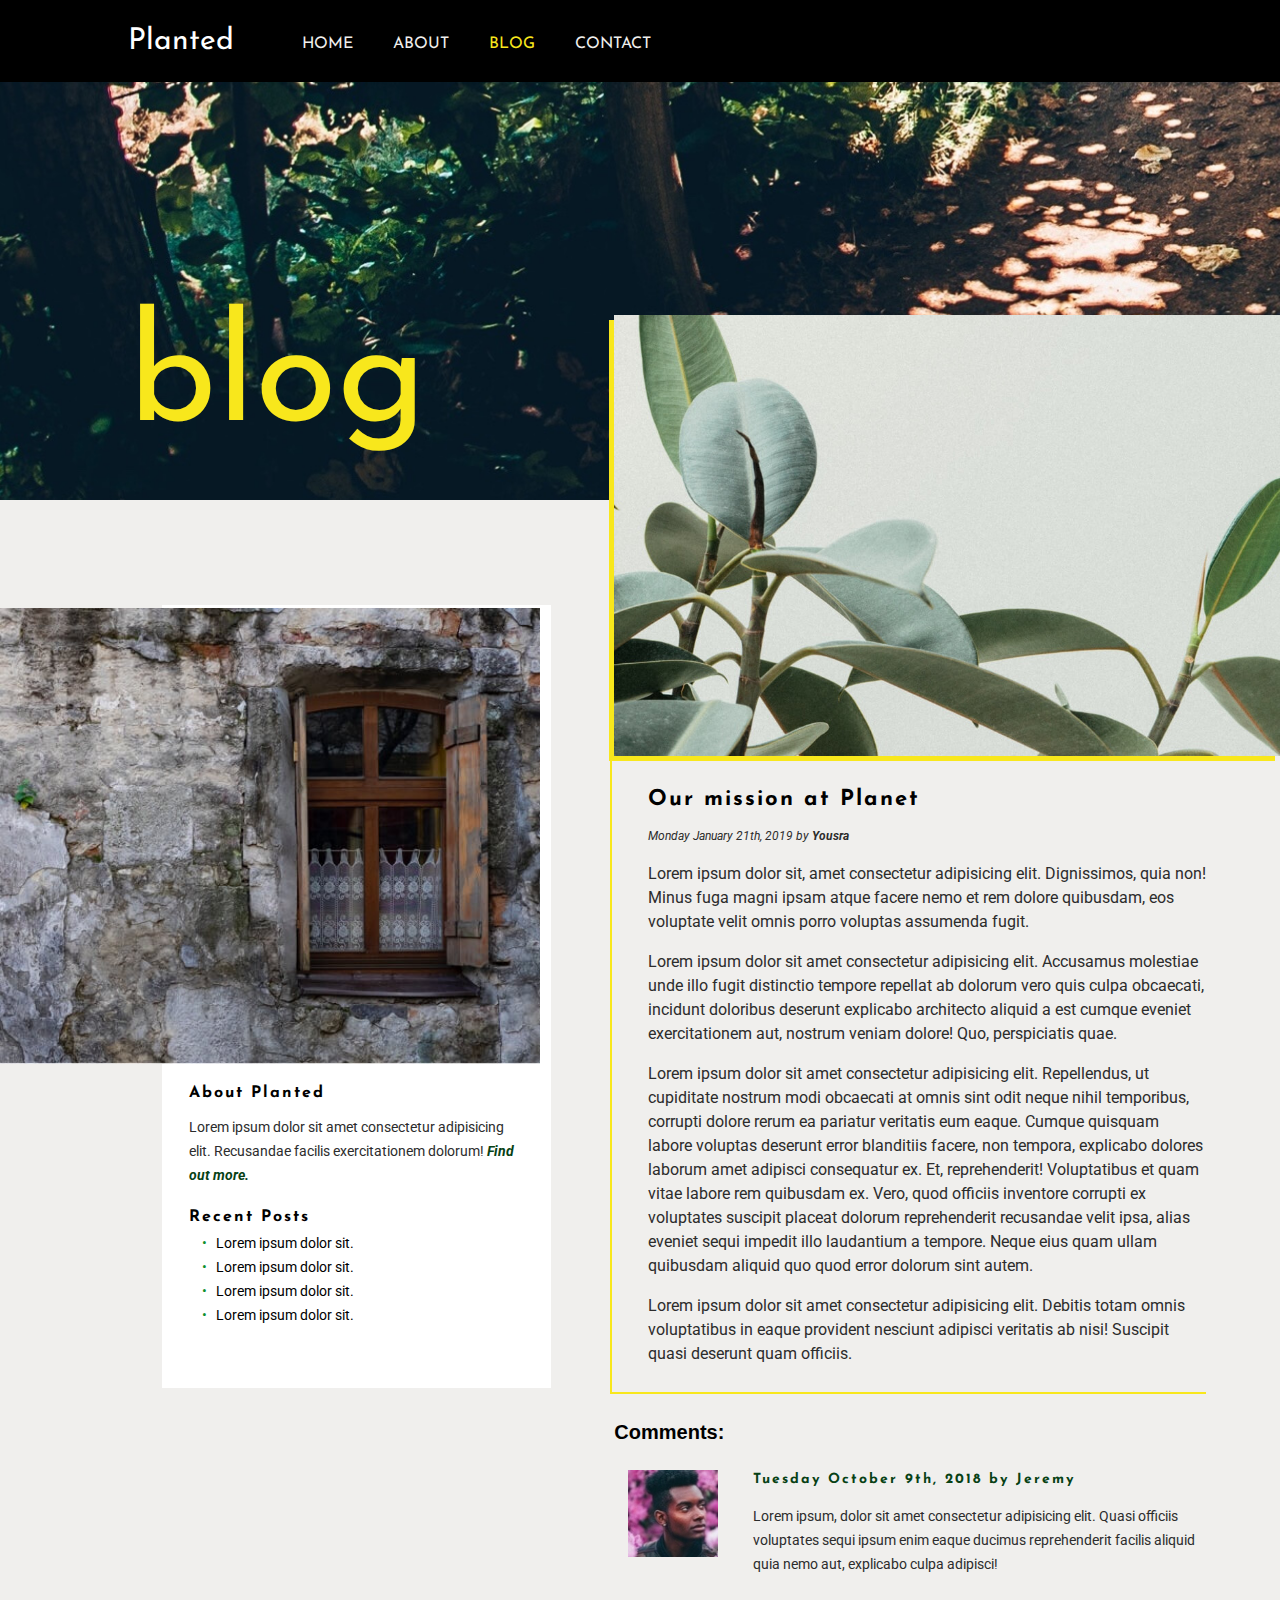
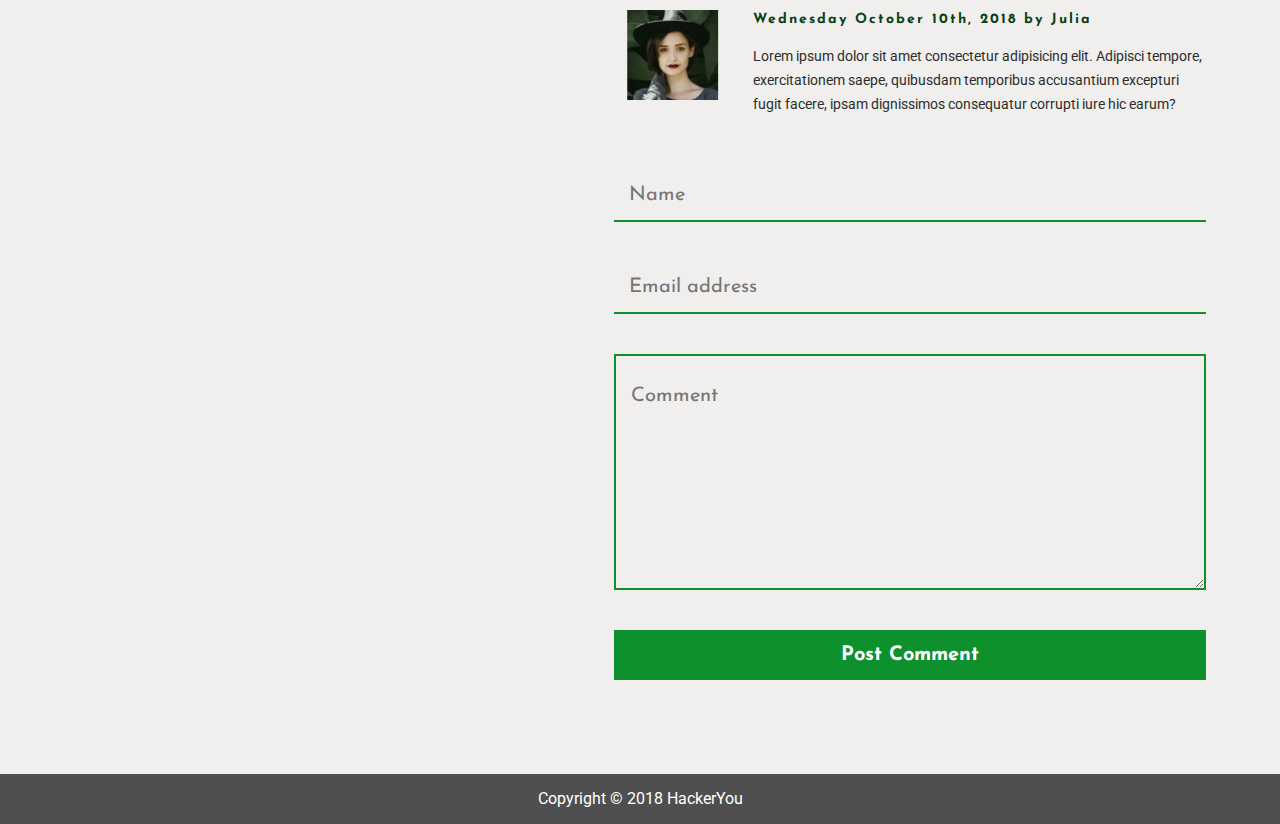
==== commit 6f99d22c: "Project 2 - finished; nav, IMG path and break points fixed" ====
--- a/blog.html
+++ b/blog.html
@@ -10,6 +10,9 @@
     <link rel="stylesheet" href="styles/style.css">
 </head>
 <body class="gridContainer">
+    <!-- Skip link -->
+    <a href="#mainPost" class="skipLink">Skip to main content.</a>
+
     <header class="headerSecondary headerBlog gridHeader">
         <nav>
             <div class="wrapper">
@@ -37,17 +40,15 @@
             
         </nav>
         <h1 class="wrapper mainTitle"><span>blog</span></h1>
-
-        <!-- Sugestion: this img only appears on desktop -->
     
     </header>
 
-    <main class="mainSecondary gridMain">
-
+    <main id="mainPost" class="mainSecondary gridMain">
        
             <div class="photoContainer">  
                 <img src="images/blogPost.jpg"alt="Orchid bud.">
             </div>
+
             <!-- BLOG POST INSIDE WRAPPER -->
         <div class="wrapper">
             <div class="blogPost">
@@ -78,9 +79,11 @@
             
                         <p>Lorem ipsum, dolor sit amet consectetur adipisicing elit. Quasi officiis voluptates sequi ipsum enim eaque ducimus reprehenderit facilis aliquid quia nemo aut, explicabo culpa adipisci!</p>
                     </div>
+
                 </div>
                 
                 <div class="publicComment">
+
                     <div class="profileContainer">
                         <img src="images/blogReader2.jpg" alt="Profile photo of the reader Julia, who left a comment on the blog post.">
                     </div>
@@ -89,6 +92,7 @@
                 
                         <p>Lorem ipsum dolor sit amet consectetur adipisicing elit. Adipisci tempore, exercitationem saepe, quibusdam temporibus accusantium excepturi fugit facere, ipsam dignissimos consequatur corrupti iure hic earum?</p>
                     </div>
+
                 </div>
             </div>
 
@@ -113,13 +117,14 @@
         <div class="photoContainer">
             <img src="images/blogAbout.jpg" alt="Vintage window in an old wall.">
         </div>
-        
 
         <div class="wrapper">
+
             <div>
                 <h4>About Planted</h4>
                 <p>Lorem ipsum dolor sit amet consectetur adipisicing elit. Recusandae facilis exercitationem dolorum! <a href="index.html#about">Find out more.</a></p>
             </div>
+
             <div>
                 <h4>Recent Posts</h4>
                 <ul>
@@ -129,6 +134,7 @@
                     <li>Lorem ipsum dolor sit.</li>
                 </ul>
             </div>
+
         </div>
     </aside>
 
--- a/styles/style.css
+++ b/styles/style.css
@@ -188,6 +188,28 @@
   list-style-type: none;
 }
 
+p {
+  color: #2c2c2c;
+}
+
+.skipLink {
+  position: absolute;
+  left: -1000px;
+  top: 5px;
+  z-index: 99;
+  background: #074115;
+  color: #fff;
+  padding: 2%;
+  font-size: 1rem;
+  letter-spacing: 0.2rem;
+  font-family: 'Josefin Sans', Arial, Helvetica, sans-serif;
+  font-weight: bold;
+}
+
+.skipLink:focus {
+  left: 0;
+}
+
 header {
   background-image: url("./../images/homeHeader.jpg");
   background-position: center center;
@@ -201,7 +223,7 @@
           flex-direction: column;
   -ms-flex-wrap: nowrap;
       flex-wrap: nowrap;
-  height: 80vh;
+  height: 70%;
   -webkit-box-flex: 1;
       -ms-flex: 1 1 auto;
           flex: 1 1 auto;
@@ -276,6 +298,10 @@
   background-color: #4f4f4f;
   border: 1px solid #f8e71c;
   line-height: 3rem;
+}
+
+.mainTitle {
+  max-width: 50%;
 }
 
 h1 {
@@ -298,7 +324,7 @@
 
 @media (min-width: 768px) {
   header {
-    height: 40vh;
+    height: 600px;
   }
   header div.wrapper {
     margin: 5% auto;
@@ -307,8 +333,8 @@
     font-size: 6rem;
     font-family: 'Josefin Sans', Arial, Helvetica, sans-serif;
     font-weight: normal;
-    top: 0;
-    margin: 10% 5%;
+    top: unset;
+    margin: 30% 10%;
   }
   header div.desktopOnly {
     display: -webkit-box;
@@ -318,10 +344,10 @@
     -webkit-box-pack: end;
         -ms-flex-pack: end;
             justify-content: flex-end;
-    margin-top: 5%;
+    margin-top: 200px;
   }
   header div.desktopOnly img {
-    width: 40%;
+    max-width: 40%;
   }
 }
 
@@ -330,7 +356,6 @@
     display: none;
   }
   header {
-    height: 50vh;
     position: relative;
   }
   header div.wrapper {
@@ -344,13 +369,12 @@
     display: -webkit-box;
     display: -ms-flexbox;
     display: flex;
-    height: 0;
   }
   header nav:hover ul li,
   header nav:focus-within ul li {
     background-color: initial;
     border: none;
-    height: 0;
+    line-height: initial;
   }
   header h1.desktopOnly,
   header ul {
@@ -372,14 +396,14 @@
   }
   header nav {
     padding: 0;
-    position: unset;
+    position: static;
     -webkit-box-pack: start;
         -ms-flex-pack: start;
             justify-content: flex-start;
   }
   header nav h1,
   header nav ul {
-    position: unset;
+    position: static;
   }
   header h1.mainTitle {
     font-size: 5.5rem;
@@ -387,15 +411,29 @@
     font-weight: normal;
     left: unset;
     z-index: 5;
-    margin: 20% 5% 10% 25%;
+    margin: 24% 10%;
   }
   header div.desktopOnly {
     position: absolute;
-    margin-top: 0;
-    top: 9em;
+    margin-top: 300px;
   }
   header.headerHome nav div ul li a[href*="index"] {
     color: #f8e71c;
+  }
+}
+
+@media (min-width: 1200px) {
+  header h1.mainTitle {
+    font-size: 7.5rem;
+    font-family: 'Josefin Sans', Arial, Helvetica, sans-serif;
+    font-weight: normal;
+    margin: 15% 10%;
+  }
+  header div.desktopOnly {
+    margin-top: 120px;
+  }
+  header div.desktopOnly img {
+    max-width: 46%;
   }
 }
 
@@ -461,6 +499,11 @@
 .btnRead {
   height: 50px;
   width: 120px;
+}
+
+button:hover,
+button:focus-within {
+  opacity: 0.5;
 }
 
 section .photoContainer img {
@@ -806,7 +849,6 @@
 
 footer {
   background-color: #4f4f4f;
-  color: white;
   margin: 0;
   font-size: 0.8rem;
   line-height: 2.5rem;
@@ -816,12 +858,17 @@
 }
 
 footer p {
+  color: white;
   margin: 0;
 }
 
 header.headerSecondary {
-  background-image: url("../../../images/blogHeader.jpg");
-  height: 40vh;
+  background-image: url("./../images/blogHeader.jpg");
+  height: 500px;
+}
+
+header.headerSecondary .mainTitle {
+  top: 35vh;
 }
 
 @media (min-width: 768px) {
@@ -829,7 +876,7 @@
     margin: 2% auto;
   }
   header.headerSecondary .mainTitle {
-    top: 22vh;
+    top: 25vh;
     left: 6vh;
   }
 }
@@ -844,7 +891,13 @@
   header.headerBlog .mainTitle {
     top: 0;
     left: 0;
-    margin: 25% 10%;
+    margin: 33% 10%;
+  }
+}
+
+@media (min-width: 1200px) {
+  header.headerBlog .mainTitle {
+    margin: 24% 10%;
   }
 }
 
@@ -1080,7 +1133,7 @@
 }
 
 aside .photoContainer {
-  width: 80%;
+  width: 75%;
   z-index: 5;
 }
 
@@ -1157,11 +1210,16 @@
     padding: 85% 5%;
   }
   aside .photoContainer {
-    max-height: 30vh;
     width: 100%;
   }
   aside .photoContainer {
     margin-top: 20%;
+  }
+}
+
+@media (min-width: 1200px) {
+  aside .wrapper {
+    padding-bottom: 60%;
   }
 }
 
@@ -1197,13 +1255,13 @@
 }
 
 header.headerContact {
-  background-image: url("../../../images/contactHeader.jpg");
+  background-image: url("./../images/contactHeader.jpg");
 }
 
 header.headerContact .mainTitle {
   left: 5vh;
-  top: 15vh;
-  width: 50%;
+  top: 20vh;
+  width: 45%;
 }
 
 @media (min-width: 768px) {
@@ -1211,7 +1269,6 @@
     color: #f8e71c;
   }
   header.headerContact .mainTitle {
-    top: 12vh;
     font-size: 5rem;
     font-family: 'Josefin Sans', Arial, Helvetica, sans-serif;
     font-weight: normal;
@@ -1222,7 +1279,8 @@
   header.headerContact .mainTitle {
     top: 0;
     left: 0;
-    margin: 15% 10%;
+    margin: 20% 10%;
+    width: 43%;
   }
 }
 
@@ -1231,7 +1289,7 @@
   background-color: #fff;
 }
 
-main.mainContact .basicForm {
+main.mainContact .contactForm {
   -webkit-box-shadow: -5px 5px #f8e71c;
           box-shadow: -5px 5px #f8e71c;
   background-color: #fff;
@@ -1251,6 +1309,10 @@
 @media (min-width: 992px) {
   main.mainSecondary {
     margin-top: -25%;
+  }
+  main.mainSecondary .contactForm {
+    -webkit-box-shadow: -10px 10px #f8e71c;
+            box-shadow: -10px 10px #f8e71c;
   }
 }
 
@@ -1343,5 +1405,8 @@
   aside.asideContact .wrapper {
     margin-top: 20%;
   }
+  aside.asideContact ul {
+    max-width: 60%;
+  }
 }
 /*# sourceMappingURL=style.css.map */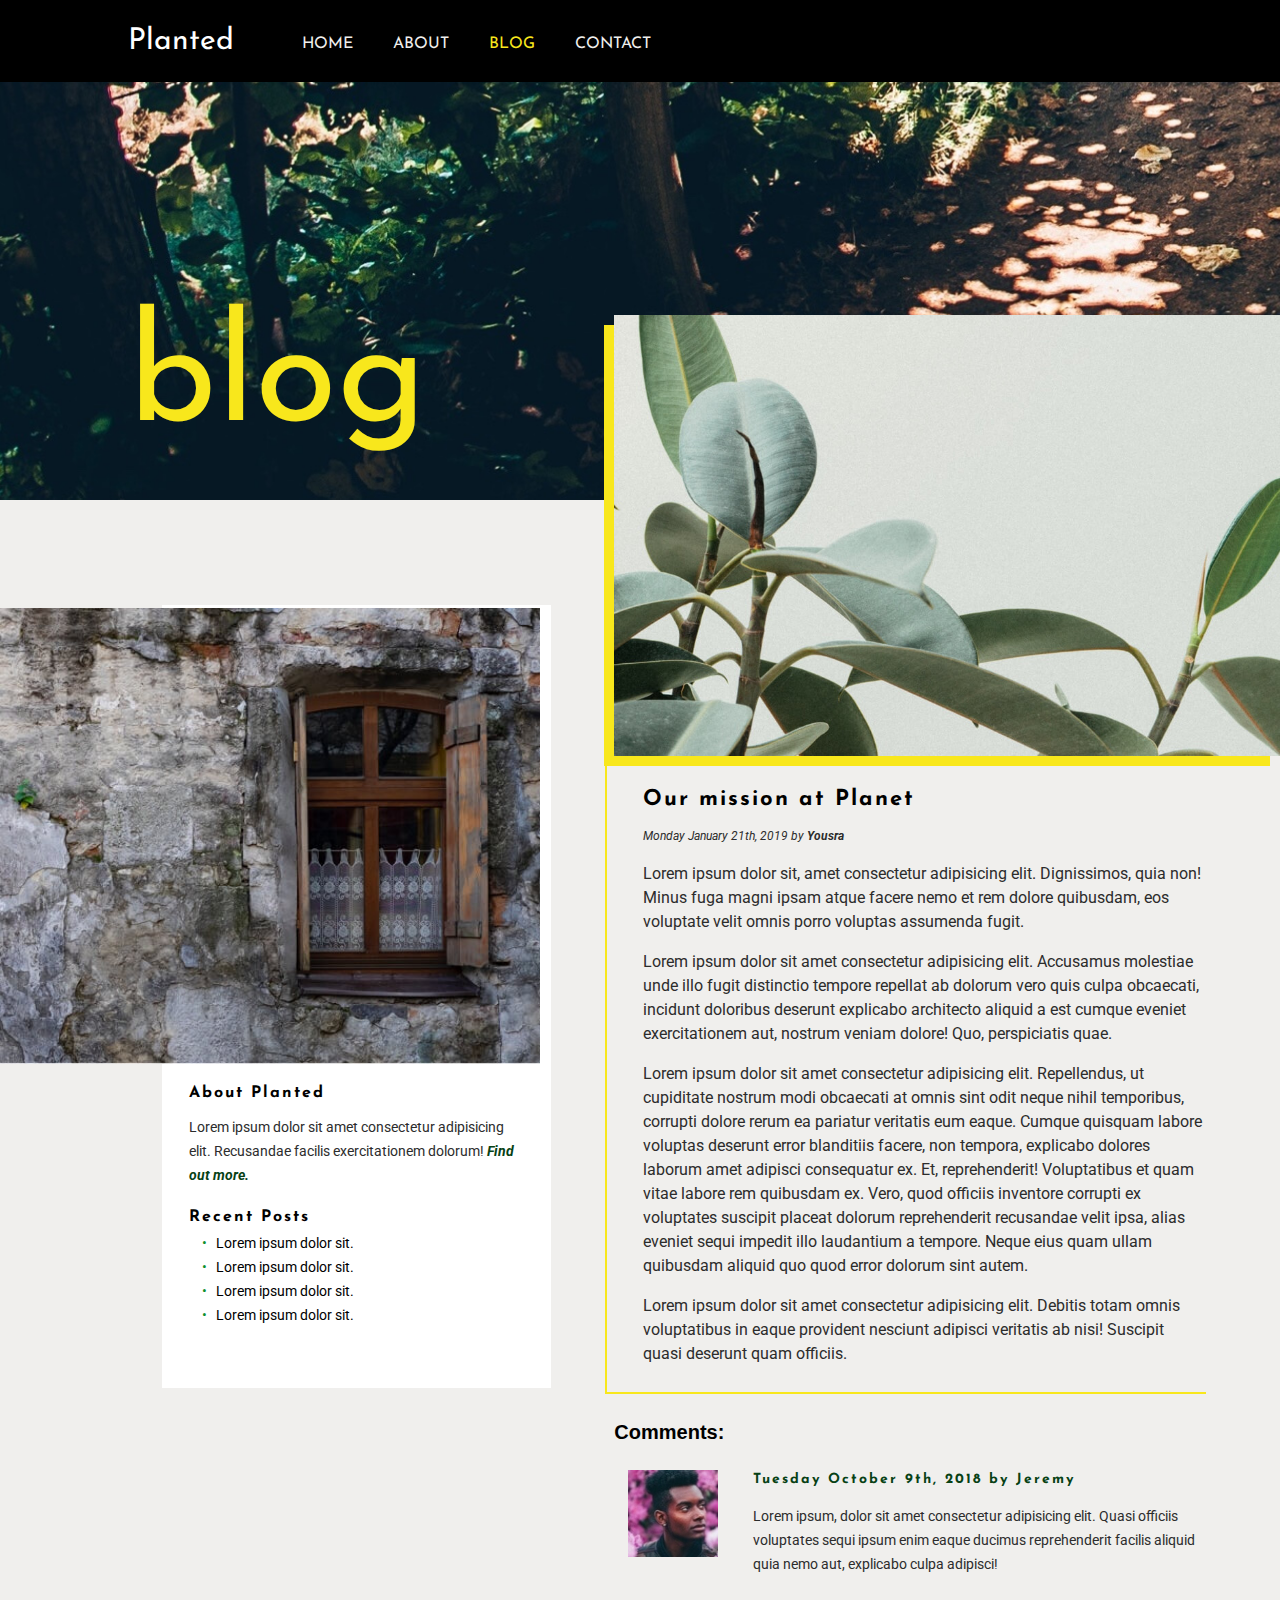
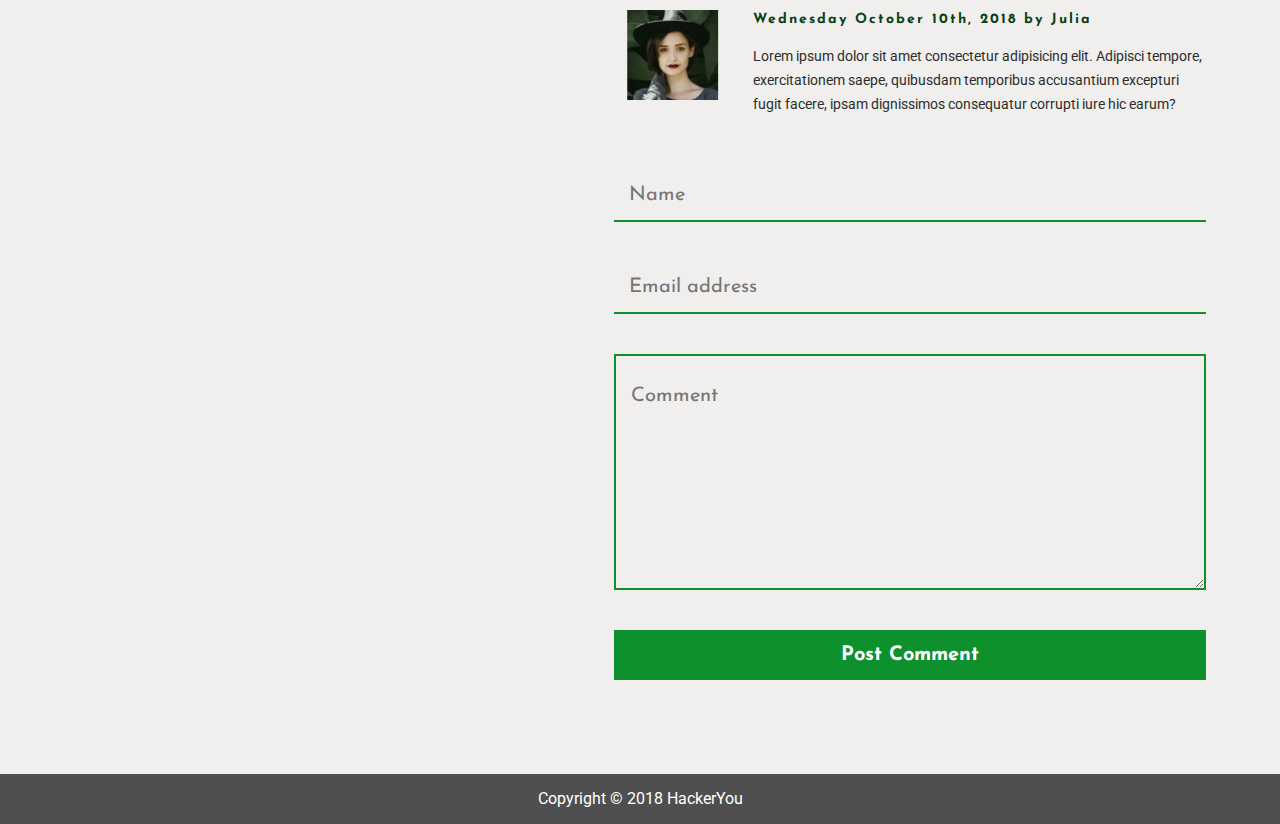
==== commit 3c3e39d1: "Favicon; Font awesome creative commons msg; Chrome bug fix in img." ====
--- a/blog.html
+++ b/blog.html
@@ -3,6 +3,9 @@
     <meta charset="UTF-8">
     <meta name="viewport"content="width=device-width, initial-scale=1.0">
     <meta http-equiv="X-UA-Compatible"content="ie=edge">
+    <!-- The favicon used in this website is cortesy from Font Awesome under Creative Commons License.-->
+    <!-- No changes were made in the original piece. Font Awesome License: https://fontawesome.com/license -->
+    <link type="image/png" href="/images/leafSolid.svg" rel="icon">
     <title>Planted</title>
     <link rel="stylesheet" href="https://use.fontawesome.com/releases/v5.7.0/css/all.css" integrity="sha384-lZN37f5QGtY3VHgisS14W3ExzMWZxybE1SJSEsQp9S+oqd12jhcu+A56Ebc1zFSJ"
     crossorigin="anonymous">
--- a/styles/style.css
+++ b/styles/style.css
@@ -416,6 +416,9 @@
   header div.desktopOnly {
     position: absolute;
     margin-top: 300px;
+    -webkit-box-align: start;
+        -ms-flex-align: start;
+            align-items: flex-start;
   }
   header.headerHome nav div ul li a[href*="index"] {
     color: #f8e71c;
@@ -507,7 +510,7 @@
 }
 
 section .photoContainer img {
-  width: 100%;
+  max-width: 100%;
   -webkit-box-shadow: 5px 5px #f8e71c;
           box-shadow: 5px 5px #f8e71c;
 }
@@ -789,6 +792,13 @@
   section .firstPost p {
     text-align: right;
   }
+  section .photoContainer {
+    width: 85%;
+  }
+  section .photoContainer img {
+    -webkit-box-shadow: 10px 10px #f8e71c;
+            box-shadow: 10px 10px #f8e71c;
+  }
   section .secondPost {
     -webkit-box-orient: vertical;
     -webkit-box-direction: reverse;
@@ -809,11 +819,6 @@
   }
   section .secondPost p {
     text-align: left;
-  }
-  section .photoContainer {
-    width: 85%;
-    -webkit-box-shadow: 10px 10px #f8e71c;
-            box-shadow: 10px 10px #f8e71c;
   }
   section .sectionFounder .contentFounder {
     padding-left: 50px;
@@ -847,6 +852,12 @@
   }
 }
 
+@media (min-width: 1200px) {
+  section .sectionFounder .contentFounder {
+    padding-top: 2%;
+  }
+}
+
 footer {
   background-color: #4f4f4f;
   margin: 0;
@@ -1100,8 +1111,13 @@
     margin-top: 0;
     z-index: 5;
   }
+  main.mainSecondary .photoContainer img {
+    -webkit-box-shadow: -10px 10px #f8e71c;
+            box-shadow: -10px 10px #f8e71c;
+  }
   main.mainSecondary .blogPost {
     padding-left: 6%;
+    margin-left: -9px;
   }
   main.mainSecondary h3 {
     text-align: left;
